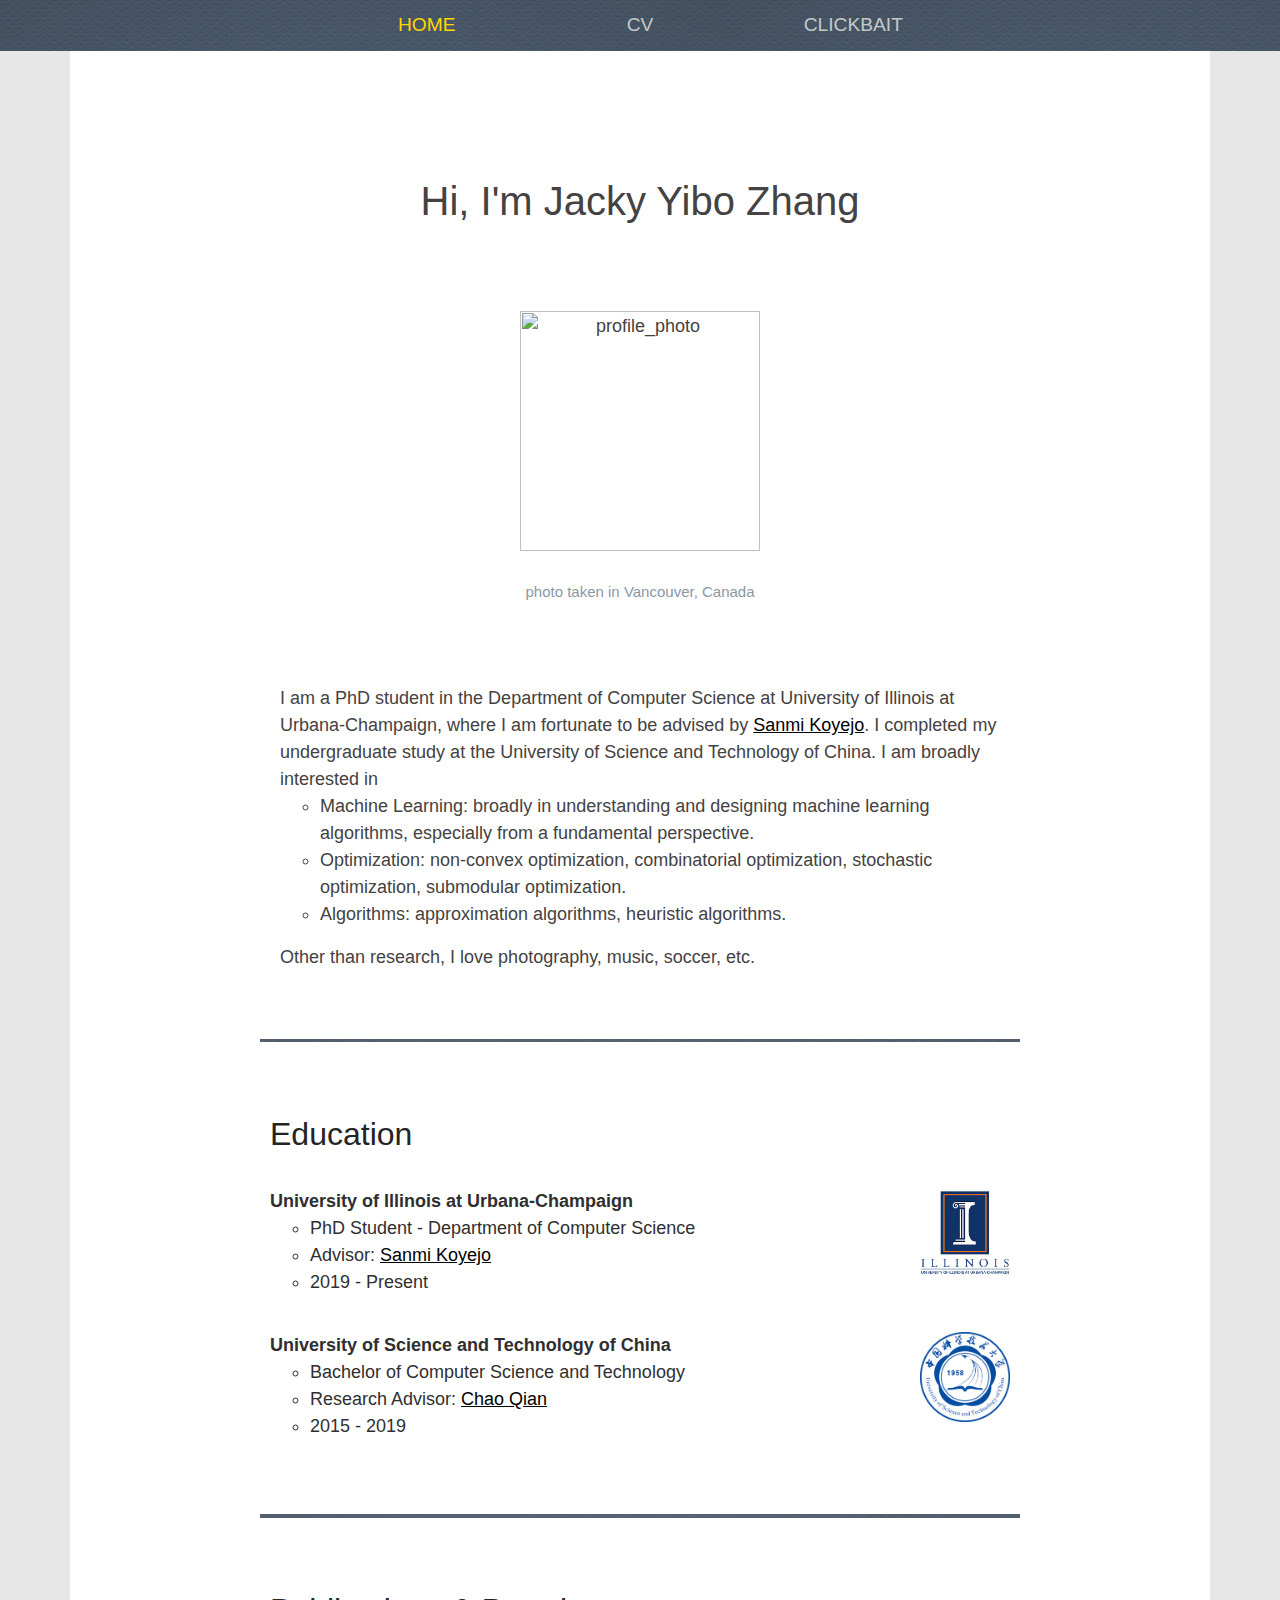
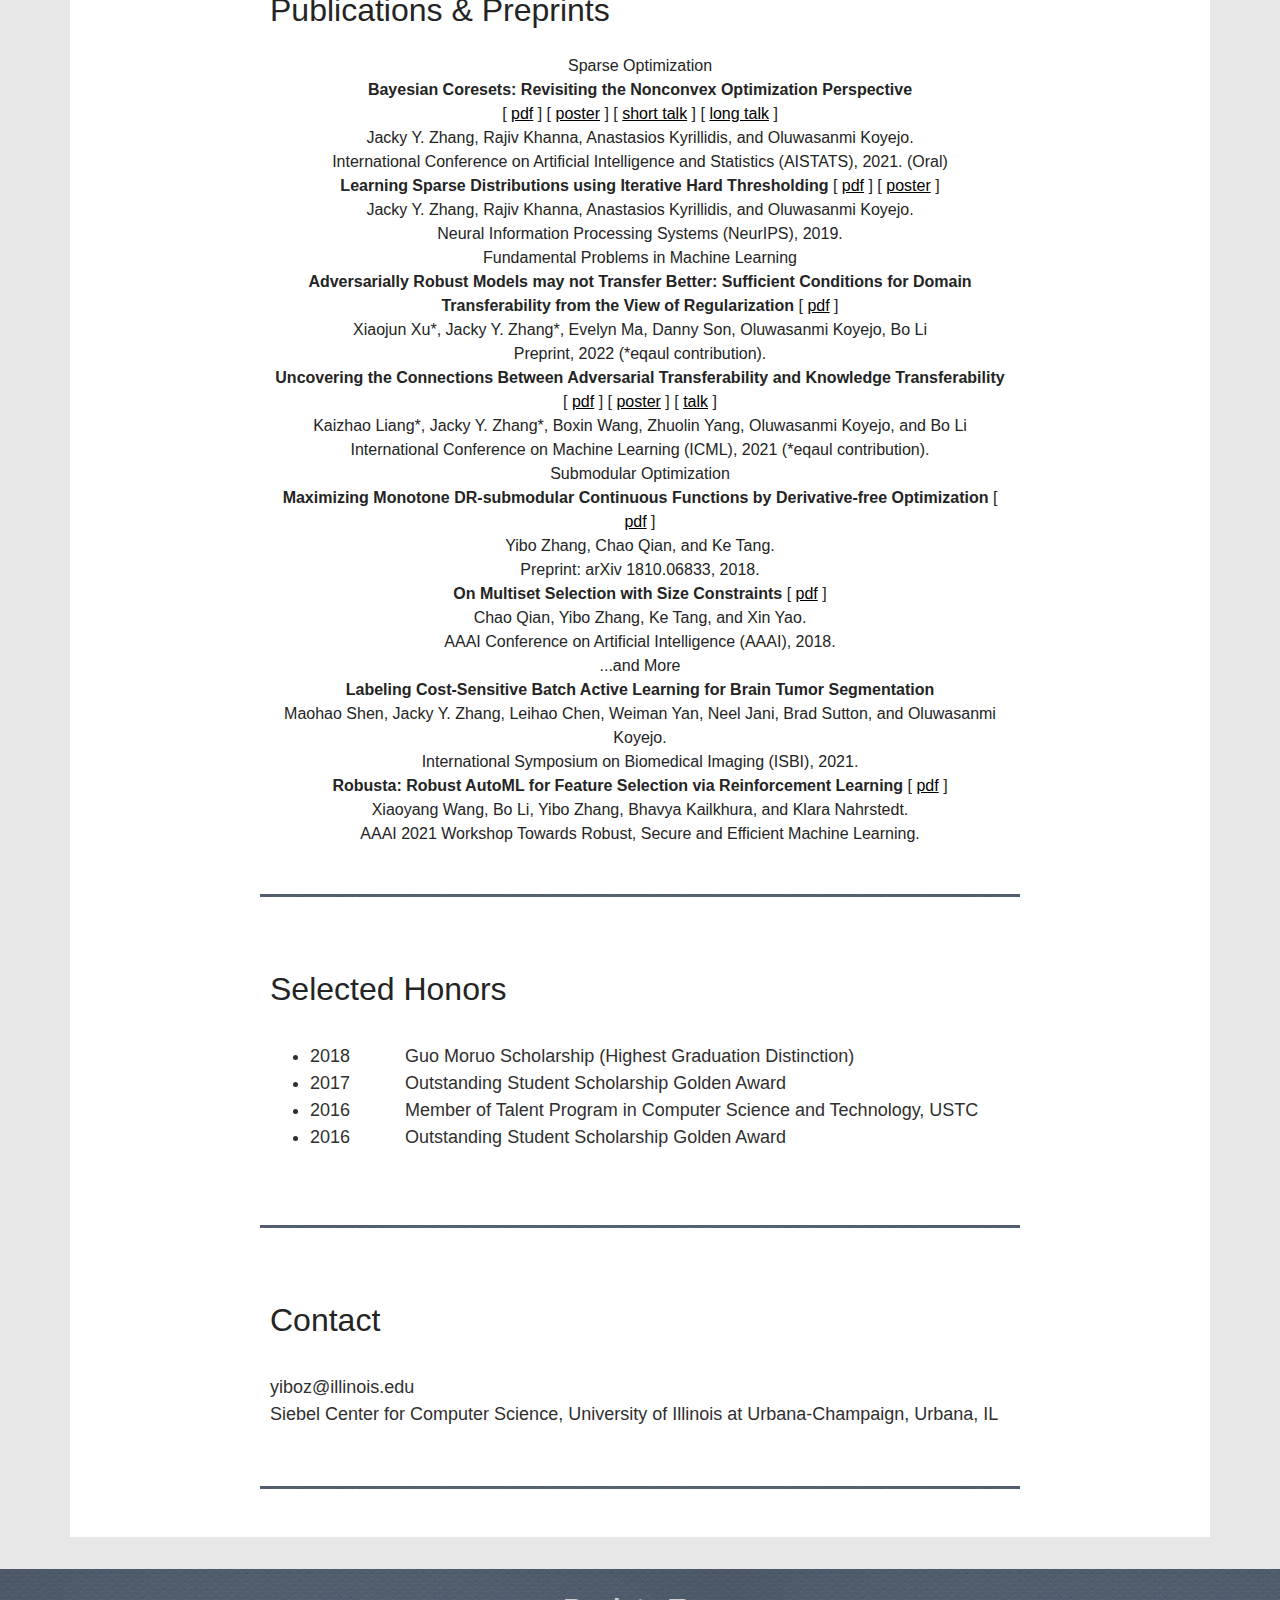
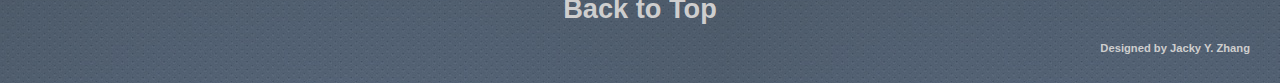
==== index.html @ b3d674e0 "update" ====
<!DOCTYPE html>
<html>
<head>
<link rel="stylesheet" href="bootstrap/css/bootstrap.min.css">
<script src="./js/jquery-3.3.1.min.js"></script>
<link rel="stylesheet" href="mystyle.css">
<meta charset="utf-8">
<meta name="viewport" content="width=device-width, initial-scale=1.0,shrink-to-fit=no">
<meta name="description" content="This is Jacky Yibo Zhang's homepage">
<meta name="keywords" content="jacky yibo zhang, jacky Y. zhang, yiboz, zyb233, uiuc, ustc, 张益博">
<meta name="robots" content="all">
<meta name="author" content="Jacky Y. Zhang">
<title>Jacky Yibo Zhang</title>
</head>
<body class="body_bg">
<header class="container" id="my_header">
    <div class="row">
        <span class="col-md-3 col-0" id="main_header_tab"></span>
        <span class="col-md-2 col-4" id="main_header_tab">
            HOME
        </span>
        <span class="col-md-2 col-4"id="main_header_tab">
            <a href="my_cv.pdf" title="Yibo Zhang CV" class="header_link">CV</a>
        </span>
        <span class="col-md-2 col-4"id="main_header_tab">
            <!--<a href="https://www.youtube.com/watch?v=K17df81RL9Y" title="click" class="header_link_1" >CLICK</a> -->
            <a href="https://jackyz.myportfolio.com/" title="bait" class="header_link">CLICKBAIT</a>
        </span>
        <span class="col-md-3 col-0" id="main_header_tab"></span>
    </div>
    <div id="header_background"></div>
    
</header>


<section class="container" id="box">
    <div class="row" id="content_bg">
        <span class="col-md-2 col-1"></span>
        <span class="col-md-8 col-10" id="short_bio">
            <div id="Hi" style="padding-bottom:0;">
                Hi, I'm Jacky Yibo Zhang
            </div>
            <div id="Hi" style="padding-top: 0;">
                <!-- 你好，我是张益博 -->
            </div>
        
            <div id="profile_photo">
                <image src="profile_photo_circle.png" title="profile_photo" width="240px" height="240px"></image>
                <br><br>
                <span id="caption">photo taken in Vancouver, Canada</span>
            </div>
            
            I am a PhD student in the Department of Computer Science at University of Illinois at Urbana-Champaign, where I am fortunate to be advised by
             <a href="http://sanmi.cs.illinois.edu/index.html" title="Sanmi Koyejo" class="paper_href"> Sanmi Koyejo</a>. I completed my undergraduate study 
             at the University of Science and Technology of China. 
             
             I am broadly interested in
             <ul style="list-style-type:circle">
                <li>Machine Learning: broadly in understanding and designing machine learning algorithms, especially from a 
                    fundamental perspective. </li>
                <li>Optimization: non-convex optimization, combinatorial optimization, stochastic optimization, submodular optimization. </li>
                <li>Algorithms: approximation algorithms, heuristic algorithms.</li>
            </ul>
             
             
            Other than research, I love photography, music, soccer, etc. 
            
             

        </span>

        <span class="col-md-2 col-1"></span>
    </div>
</section>


<!-- Education & Intern -->
<section class="container" id="box" >
    <div class="row" id="content_bg">

        <span class="col-md-2 col-1"></span>
        <span class="col-md-8 col-10" id="bardivide"> </span>
        <span class="col-md-2 col-1"></span>
    
        <span class="col-md-2 col-1"></span>
        <span class="col-md-8 col-10" id="heading">
            Education
        </span>
        <span class="col-md-2 col-1"></span>
       
        
        <span class="col-md-2 col-1"></span>
        <span class="col-md-8 col-10" id="maincontent">
                <b>University of Illinois at Urbana-Champaign</b><image src="./uiuc_logo.png" title="uiuc" width=90px style="float:right"></image>
                <ul style="list-style-type:circle">
                    <li>PhD Student - Department of Computer Science</li>
                    <li>Advisor: <a href="http://sanmi.cs.illinois.edu/index.html" title="Sanmi Koyejo" class="paper_href">Sanmi Koyejo</a></li>
                    <li>2019 - Present</li>
                </ul>
        </span>
        <span class="col-md-2 col-1"></span>


        <!-- <span class="col-md-2 col-1"></span>
        <span class="col-md-8 col-10" id="maincontent">
                <b>Tencent </b> <image src="./tencent_logo.png" title="tencent" width=90px style="float:right"></image> 
                <ul style="list-style-type:circle">
                    <li>Research Intern at WeChat Group</li>
                    <li>Summer 2019</li>
                </ul>
        </span>
        <span class="col-md-2 col-1"></span> -->


        <span class="col-md-2 col-1"></span>
        <span class="col-md-8 col-10" id="maincontent">
                <b>University of Science and Technology of China </b> <image src="./ustc_logo.gif" title="ustc" width=90px style="float:right"></image> 
                <ul style="list-style-type:circle">
                    <li>Bachelor of Computer Science and Technology</li>
                    <li>Research Advisor: <a href="http://www.lamda.nju.edu.cn/qianc/" title="Chao Qian" class="paper_href">Chao Qian</a></li>
                    <li>2015 - 2019</li>
                </ul>
        </span>
        <span class="col-md-2 col-1"></span>



    </div>
</section>

<!-- Publications -->
<section class="container" id="box">
        <div class="row" id="content_bg">

            <span class="col-md-2 col-1"></span>
            <span class="col-md-8 col-10" id="bardivide"> </span>
            <span class="col-md-2 col-1"></span>
    
            <span class="col-md-2 col-1"></span>
            <span class="col-md-8 col-10" id="heading">
                Publications & Preprints
            </span>
            <span class="col-md-2 col-1"></span>

            <span class="col-md-2 col-1"></span>
            <span class="col-md-8 col-10" id="firstsmallheading">
                Sparse Optimization
            </span>
            <span class="col-md-2 col-1"></span>

            <span class="col-md-2 col-1"></span>
            <span class="col-md-8 col-10" id="paperlist">
                <b>Bayesian Coresets: Revisiting the Nonconvex Optimization Perspective</b>
                <br>
                [ <a href="https://arxiv.org/abs/2007.00715" title="Bayesian Coresets: Revisiting the Nonconvex Optimization Perspective" class="paper_href">pdf</a> ]
                [ <a href="./files/bayesian_coreset_optimization_aistais_poster.pdf" title="poster" class="paper_href">poster</a> ]
                [ <a href="https://slideslive.at/38953354/bayesian-coresets-revisiting-the-nonconvex-optimization-perspective?ref=search" title="short talk" class="paper_href">short talk</a> ]
                [ <a href="https://slideslive.at/38953402/oral-bayesian-coresets-revisiting-the-nonconvex-optimization-perspective?ref=speaker-17421-latest" title="long_talk" class="paper_href">long talk</a> ]
                <br>
                Jacky Y. Zhang, Rajiv Khanna, Anastasios Kyrillidis, and Oluwasanmi Koyejo.  <br>
                International Conference on Artificial Intelligence and Statistics (AISTATS), 2021. (Oral)
            </span>
            <span class="col-md-2 col-1"></span>

            <span class="col-md-2 col-1"></span>
            <span class="col-md-8 col-10" id="paperlist">
                <b>Learning Sparse Distributions using Iterative Hard Thresholding </b>
                [ <a href="https://arxiv.org/abs/1910.13389" title="Learning Sparse Distributions using Iterative Hard Thresholding" class="paper_href">pdf</a> ]
                [ <a href="./files/distIHT_poster.pdf" title="poster" class="paper_href">poster</a> ]
                <br>
                Jacky Y. Zhang, Rajiv Khanna, Anastasios Kyrillidis, and Oluwasanmi Koyejo.  <br>
                Neural Information Processing
                    Systems (NeurIPS), 2019.
            </span>
            <span class="col-md-2 col-1"></span>

        

            <span class="col-md-2 col-1"></span>
            <span class="col-md-8 col-10" id="firstsmallheading">
                Fundamental Problems in Machine Learning
            </span>
            <span class="col-md-2 col-1"></span>

            <span class="col-md-2 col-1"></span>
            <span class="col-md-8 col-10" id="paperlist">
                <b>Adversarially Robust Models may not Transfer Better: Sufficient Conditions for Domain Transferability from the View of Regularization </b>
                [ <a href="https://arxiv.org/abs/2202.01832" title="Adversarially Robust Models may not Transfer Better: Sufficient Conditions for Domain Transferability from the View of Regularization" class="paper_href">pdf</a> ]
                <br>
                Xiaojun Xu*, Jacky Y. Zhang*, Evelyn Ma, Danny Son, Oluwasanmi Koyejo, Bo Li  <br>
                Preprint, 2022 (*eqaul contribution).
            </span>
            <span class="col-md-2 col-1"></span>

            <span class="col-md-2 col-1"></span>
            <span class="col-md-8 col-10" id="paperlist">
                <b>Uncovering the Connections Between Adversarial Transferability and Knowledge Transferability </b>
                [ <a href="https://arxiv.org/abs/2006.14512" title="Uncovering the Connections Between Adversarial Transferability and Knowledge Transferability" class="paper_href">pdf</a> ]
                [ <a href="./files/poster-transferability-ICML21.pdf" title="poster" class="paper_href">poster</a> ]
                [ <a href="https://slideslive.com/38958855/uncovering-the-connections-between-adversarial-transferability-and-knowledge-transferability?ref=search" title="short talk" class="paper_href">talk</a> ]
                <br>
                Kaizhao Liang*, Jacky Y. Zhang*, Boxin Wang, Zhuolin Yang, Oluwasanmi Koyejo, and Bo Li  <br>
                International Conference on Machine Learning (ICML), 2021 (*eqaul contribution).
            </span>
            <span class="col-md-2 col-1"></span>


            <span class="col-md-2 col-1"></span>
            <span class="col-md-8 col-10" id="firstsmallheading">
                Submodular Optimization
            </span>
            <span class="col-md-2 col-1"></span>

            <span class="col-md-2 col-1"></span>
            <span class="col-md-8 col-10" id="paperlist">
                <b>Maximizing Monotone DR-submodular Continuous Functions by Derivative-free Optimization</b>
                [ <a href="https://arxiv.org/abs/1810.06833" title="Continuous Functions Derivative-free" class="paper_href">pdf</a> ] <br>
                Yibo Zhang, Chao Qian, and Ke Tang. <br>
                Preprint: arXiv 1810.06833, 2018. 
            </span>
            <span class="col-md-2 col-1"></span>
        
            <span class="col-md-2 col-1"></span>
            <span class="col-md-8 col-10" id="paperlist">
                <b>On Multiset Selection with Size Constraints</b>
                [ <a href="https://pdfs.semanticscholar.org/4b4e/2d0699918230e0905a2249ce12dc244514b9.pdf" title="On Multiset Selection with Size Constraints" class="paper_href">pdf</a> ]<br>
                Chao Qian, Yibo Zhang, Ke Tang, and Xin Yao. <br>
                AAAI Conference on Artificial Intelligence (AAAI), 2018.
            </span>
            <span class="col-md-2 col-1"></span>


            <span class="col-md-2 col-1"></span>
            <span class="col-md-8 col-10" id="firstsmallheading">
                ...and More
            </span>
            <span class="col-md-2 col-1"></span>

            <span class="col-md-2 col-1"></span>
            <span class="col-md-8 col-10" id="paperlist">
                <b>Labeling Cost-Sensitive Batch Active Learning for Brain Tumor Segmentation</b>
                <!--  [ <a href="https://arxiv.org/abs/2007.00715" title="Bayesian Coresets: An Optimization Perspective" class="paper_href">pdf</a> ]<br> -->
                <br>
                Maohao Shen, Jacky Y. Zhang, Leihao Chen, Weiman Yan, Neel Jani, Brad Sutton, and Oluwasanmi Koyejo.  <br>
                International Symposium on Biomedical Imaging (ISBI), 2021.
            </span>
            <span class="col-md-2 col-1"></span>

            <span class="col-md-2 col-1"></span>
            <span class="col-md-8 col-10" id="paperlist">
                <b>Robusta: Robust AutoML for Feature Selection via Reinforcement Learning</b>
                [ <a href="https://arxiv.org/pdf/2101.05950.pdf" title="Robusta: Robust AutoML for Feature Selection via Reinforcement Learning" class="paper_href">pdf</a> ]<br> 
                Xiaoyang Wang, Bo Li, Yibo Zhang, Bhavya Kailkhura, and Klara Nahrstedt.  <br>
                AAAI 2021 Workshop Towards Robust, Secure and Efficient Machine Learning.
            </span>
            <span class="col-md-2 col-1"></span>


        </div>
    </section>

    <!-- Awards -->
    <section class="container" id="box">
            <div class="row" id="content_bg">
    
                <span class="col-md-2 col-1"></span>
                <span class="col-md-8 col-10" id="bardivide"> </span>
                <span class="col-md-2 col-1"></span>
        
                <span class="col-md-2 col-1"></span>
                <span class="col-md-8 col-10" id="heading">
                    Selected Honors
                </span>
                <span class="col-md-2 col-1"></span>
               
            <span class="col-md-2 col-1"></span>
            <span class="col-md-8 col-10" id="maincontent">
                <ul>
                    <li>
                        <span id="honor_years">2018</span> 
                        <span id="honor">Guo Moruo Scholarship (Highest Graduation Distinction)</span>
                    </li>
                    <li>
                        <span id="honor_years">2017</span> 
                        <span id="honor">Outstanding Student Scholarship Golden Award</span>
                    </li>
                    <li>
                        <span id="honor_years">2016</span> 
                        <span id="honor">Member of Talent Program in Computer Science and Technology, USTC</span>
                    </li>
                    <li>
                        <span id="honor_years">2016</span> 
                        <span id="honor">Outstanding Student Scholarship Golden Award</span>
                    </li>
                </ul>
            </span>
            <span class="col-md-2 col-1"></span>
    
            </div>
        </section>

        <!-- Contact -->
        <section class="container" id="box">
            <div class="row" id="content_bg">
    
                <span class="col-md-2 col-1"></span>
                <span class="col-md-8 col-10" id="bardivide"> </span>
                <span class="col-md-2 col-1"></span>
        
                <span class="col-md-2 col-1"></span>
                <span class="col-md-8 col-10" id="heading">
                    Contact
                </span>
                <span class="col-md-2 col-1"></span>
                
            <span class="col-md-2 col-1"></span>
            <span class="col-md-8 col-10" id="maincontent">
                    <span id="contact">
                        yiboz@illinois.edu <br>
                        Siebel Center for Computer Science, University of Illinois at Urbana-Champaign, Urbana, IL
                    </span>
            </span>
            <span class="col-md-2 col-1"></span>

            <span class="col-md-2 col-1"></span>
            <span class="col-md-8 col-10" id="bardivide"> </span>
            <span class="col-md-2 col-1"></span>

            </div>
        </section>



        <div hidden>
        <script type="text/javascript" id="clustrmaps" src="//cdn.clustrmaps.com/map_v2.js?d=RaCH8osat8p7hRdns_VaPwvEIVdbiMReMqPI-Bt_jzg&cl=ffffff&w=a">
        </script>
        </div>

        <!-- Footer -->
        <footer id="myfooter"> 
            <div id="back_to_top" style="padding-bottom:0;">
                <a href="#my_header" class="header_link"><b>Back to Top</b></a>
                <div id="copyright"><a href="https://github.com/jackyzyb/jackyzyb.github.io" class="header_link">
                    <b>Designed by Jacky Y. Zhang</b></a>
                    </div>
            </div>
            
            
        </footer>


</body>
</html>
---- mystyle.css ----
br, hr {
    margin-bottom: 0.5rem;
    margin-top: 0.5rem;
    border-top: 0.07rem solid;
}

sss {
    box-sizing: border-box;
}

#my_header {
    padding-top: 0.7rem;
    padding-bottom: 0.7rem;
    margin: 0;
    max-width: none;
    position: relative;
}

#header_background{
    content : "";
    display: block;
    position: absolute;
    top: 0;
    left: 0;
    background-image: url("background-1.jpg"); 
    width: 100%;
    height: 100%;
    opacity : 0.85;
    z-index: -1;
}

#main_header_tab {
    font-family: "Arial Black", Gadget, sans-serif;
    font-size: 1.2rem;
    text-align: center;
    color: gold
}

a.header_link:link, a.header_link:visited {
    text-decoration: gray;
    color: rgb(200, 200, 200);
    text-decoration: none;
}
a.header_link:active, a.header_link:hover {
    color: gold;
    text-decoration: none;
}


#Hi {
    font-family: Verdana, Geneva, sans-serif;
    font-size: 1.4rem;
    text-align: center;
    padding: 100px 20px 40px 20px;
}

@media (min-width: 768px){ 
    #Hi {
        font-size: 2.5rem;
    }
}

#profile_photo {
    text-align: center;
    padding: 40px 20px 80px 20px;
}

#short_bio {
    /*font-family: Arial, Helvetica, sans-serif;*/
    font-family: "Helvetica Nueue", Helvetica, sans-serif;
    color:rgb(68, 66, 66);
    font-size: 18px;
    text-align: left;
    display: inline-block;
    padding: 20px 20px 20px 20px;
}

@media (max-width: 768px){ 
    #short_bio {
        font-size: 15px;
    }
}

#box {
    text-align: center;
    display: block;
}
#content {
    background-color: blanchedalmond;
    padding: 40px;
    border: solid 20px;
    border-color: cadetblue;
    color: palevioletred;
    text-align: center;
    font-weight: 500;
    font-size: 18px;
    display: inline-block;
}

@media (max-width: 768px){ 
    #content {
        font-size: 15px;
    }
}

#heading {
    font-family: Verdana, Geneva, sans-serif;
    font-size: 2rem;
    text-align: left;
    padding: 20px 10px 20px 10px;
}

#smallheading {
    font-family: "Helvetica Nueue", Helvetica, sans-serif;
    font-size: 18px;
    text-align: left;
    padding: 0px 20px 0px 20px;
}

@media (max-width: 768px){ 
    #smallheading {
        font-size: 15px;
    }
}

#maincontent{
    font-family: "Helvetica Nueue", Helvetica, sans-serif;
    color:rgb(48, 47, 47);
    font-size: 18px;
    text-align: left;
    display: inline-block;
    padding: 10px 10px 10px 10px;
    
}

@media (max-width: 768px){ 
    #maincontent {
        font-size: 15px;
    }
}

#bardivide {
    content : "";
    display: block;
    background:url("./background-1.jpg"); 
    width: 100%;
    height: 100%;
    opacity : 0.8;
    z-index: 1;
    padding-top: 0.1rem;
    padding-bottom: 0.1rem;
    margin-top: 3rem;
    margin-bottom: 3rem;
    max-width: none;
    position: relative;
}

#honor_years {
    width: 200px;
    padding-right: 50px;
}

#caption {
    font-family: "Helvetica Nueue", Helvetica, sans-serif;
    color: rgb(138, 152, 165);
    font-size: 15px;
    text-align: center;
    display: inline-block;
    /*padding: 40px 20px 20px 20px;*/
}

#copyright {
    font-family: "Helvetica Nueue", Helvetica, sans-serif;
    font-size: 0.7rem;
    text-align: right;
    padding: 10px 10px 10px 10px;
    color: rgb(200, 200, 200);
}

#myfooter {
    padding-bottom: 1rem;
    margin-top: 2rem;
    max-width: none;
    position: relative;
    background-image: url("background-1.jpg"); 
    opacity : 0.8;
}

#back_to_top {
    font-family: "Helvetica Nueue", Helvetica, sans-serif;
    font-size: 1.7rem;
    text-align: center;
    padding: 20px 20px 20px 20px;
    color: rgb(0, 0, 0);
}


a.paper_href:link, a.paper_href:visited {
    text-decoration: gray;
    color: rgb(0, 0, 0);
    text-decoration: underline;
}
a.paper_href:active, a.paper_href:hover {
    color: gold;
    text-decoration: underline;
}

.body_bg {
    background-color: rgb(231, 231, 231);
    color: aliceblue;
}

#content_bg {
    background-color: rgb(255, 255, 255);
    color: rgb(36, 36, 36);
}

#photo {
    padding: 1%;
}


#photo_title {
    font-family: Optima, sans-serif;
    font-size: 1.2rem;
    text-align: center;
    padding: 80px 20px 10px 20px;
    color: rgb(31, 31, 31);
}

#photo_comment {
    font-family: Optima, sans-serif;
    font-size: 0.8rem;
    text-align: center;
    padding: 5px 0px 10px 0px;
    color: rgb(31, 31, 31);
}
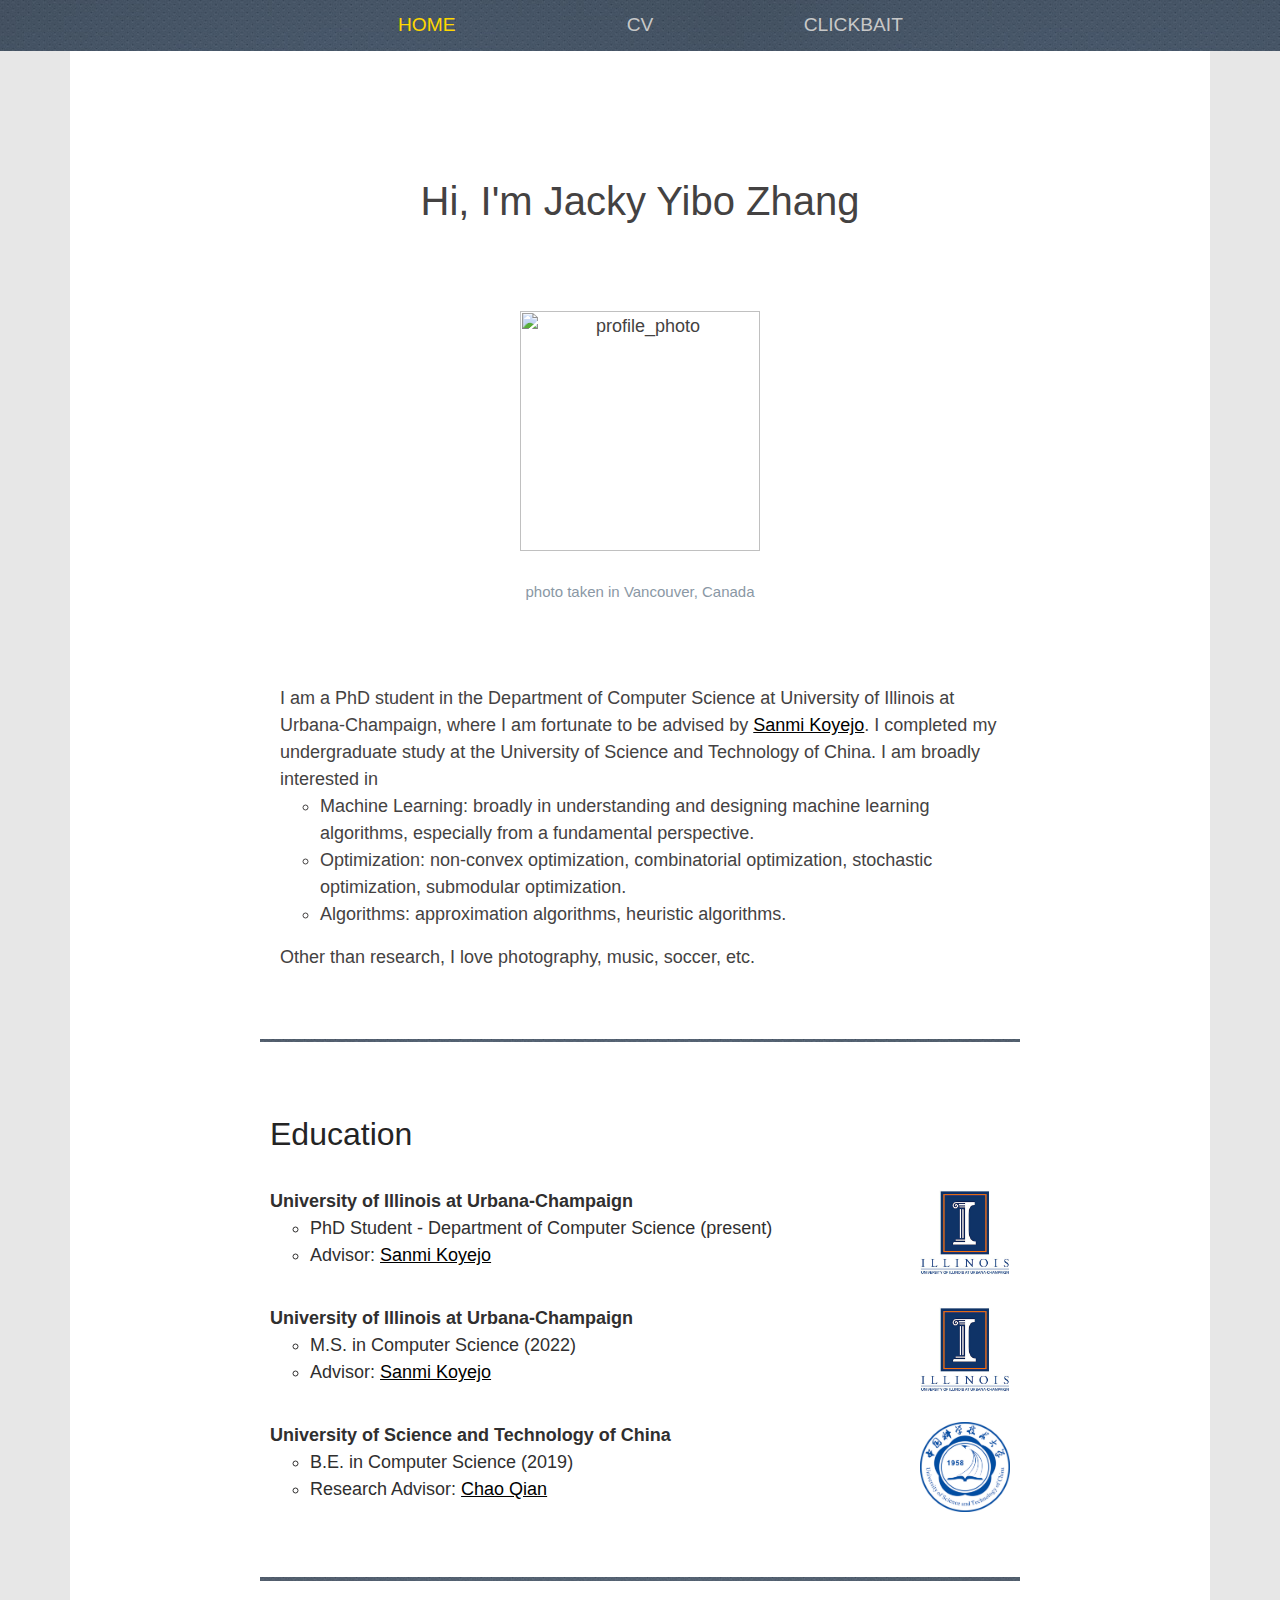
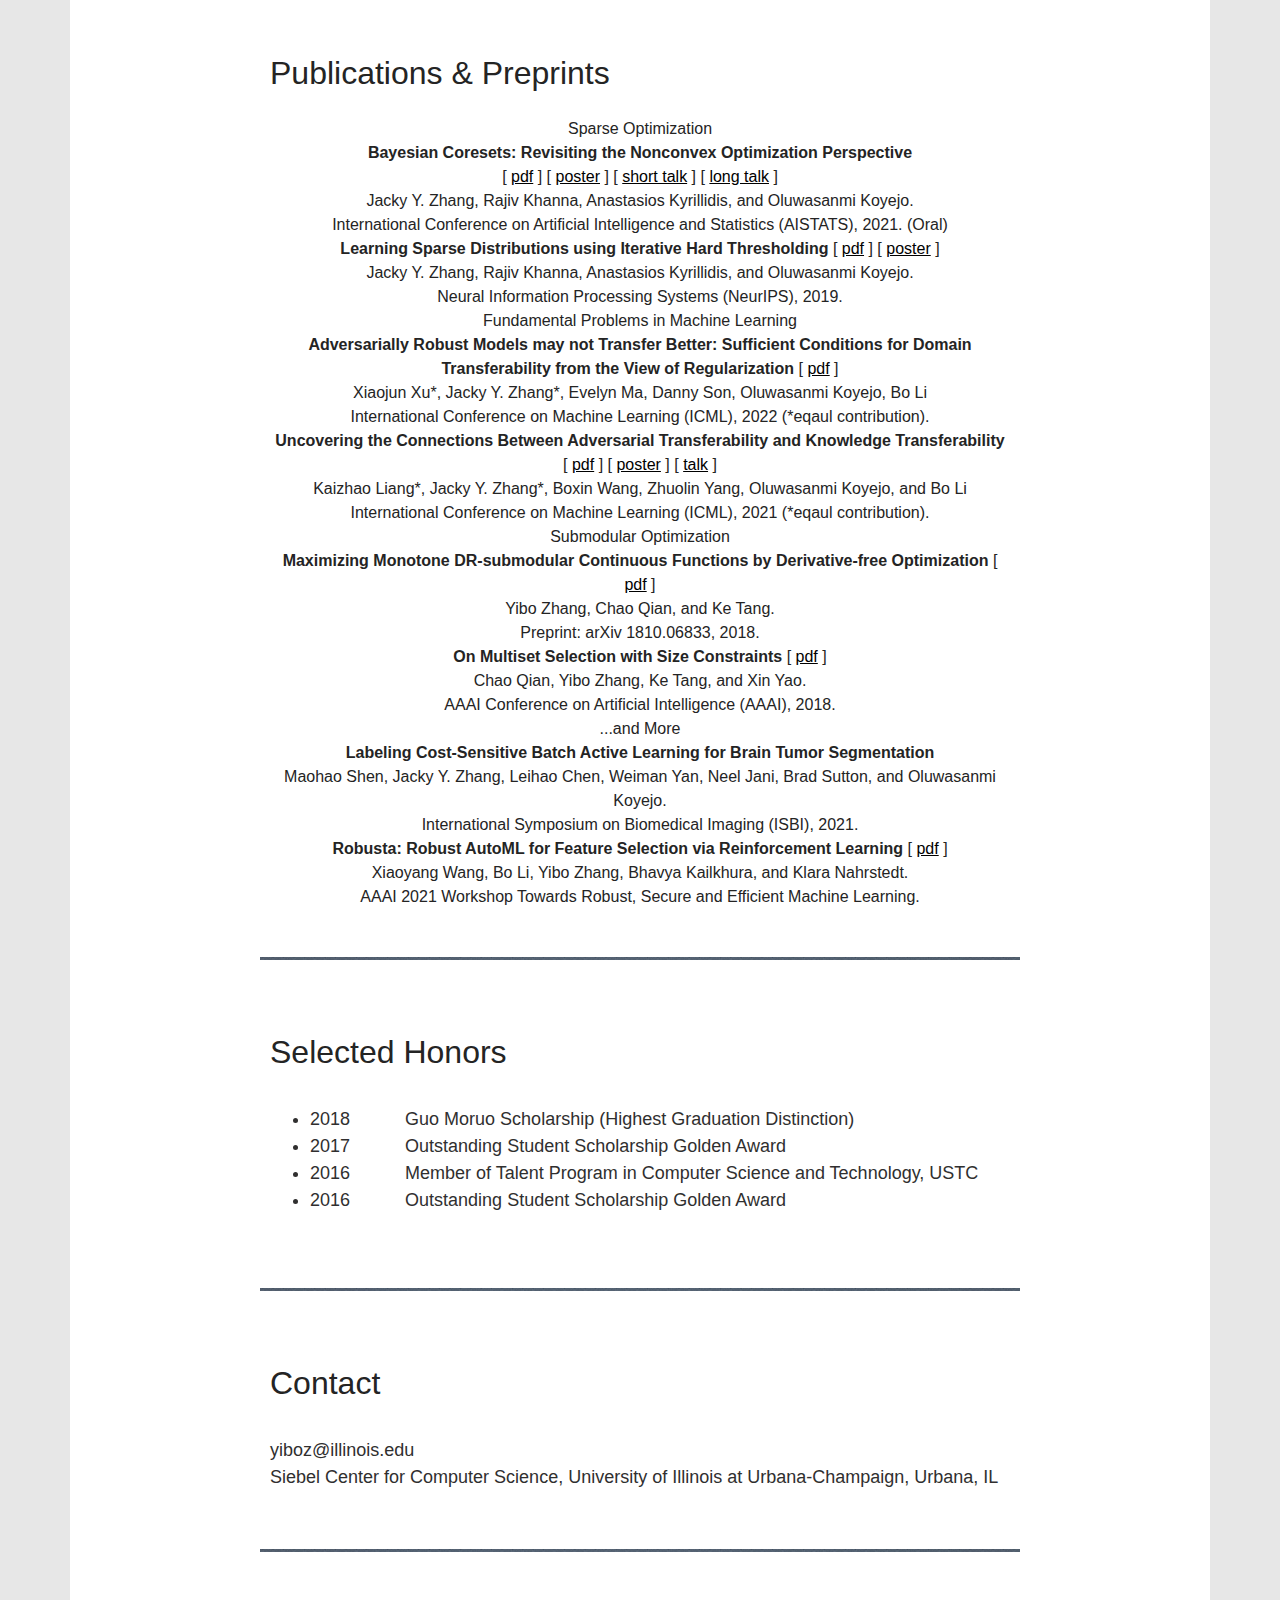
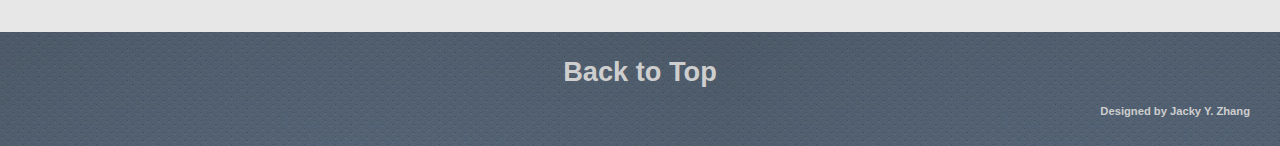
==== commit f4f1d417: "update" ====
--- a/index.html
+++ b/index.html
@@ -93,14 +93,21 @@
         <span class="col-md-8 col-10" id="maincontent">
                 <b>University of Illinois at Urbana-Champaign</b><image src="./uiuc_logo.png" title="uiuc" width=90px style="float:right"></image>
                 <ul style="list-style-type:circle">
-                    <li>PhD Student - Department of Computer Science</li>
+                    <li>PhD Student - Department of Computer Science (present)</li>
                     <li>Advisor: <a href="http://sanmi.cs.illinois.edu/index.html" title="Sanmi Koyejo" class="paper_href">Sanmi Koyejo</a></li>
-                    <li>2019 - Present</li>
-                </ul>
-        </span>
-        <span class="col-md-2 col-1"></span>
-
-
+                </ul>
+        </span>
+        <span class="col-md-2 col-1"></span>
+
+        <span class="col-md-2 col-1"></span>
+        <span class="col-md-8 col-10" id="maincontent">
+                <b>University of Illinois at Urbana-Champaign</b><image src="./uiuc_logo.png" title="uiuc" width=90px style="float:right"></image>
+                <ul style="list-style-type:circle">
+                    <li>M.S. in Computer Science (2022)</li>
+                    <li>Advisor: <a href="http://sanmi.cs.illinois.edu/index.html" title="Sanmi Koyejo" class="paper_href">Sanmi Koyejo</a></li>
+                </ul>
+        </span>
+        <span class="col-md-2 col-1"></span>
         <!-- <span class="col-md-2 col-1"></span>
         <span class="col-md-8 col-10" id="maincontent">
                 <b>Tencent </b> <image src="./tencent_logo.png" title="tencent" width=90px style="float:right"></image> 
@@ -116,9 +123,8 @@
         <span class="col-md-8 col-10" id="maincontent">
                 <b>University of Science and Technology of China </b> <image src="./ustc_logo.gif" title="ustc" width=90px style="float:right"></image> 
                 <ul style="list-style-type:circle">
-                    <li>Bachelor of Computer Science and Technology</li>
+                    <li>B.E. in Computer Science (2019)</li>
                     <li>Research Advisor: <a href="http://www.lamda.nju.edu.cn/qianc/" title="Chao Qian" class="paper_href">Chao Qian</a></li>
-                    <li>2015 - 2019</li>
                 </ul>
         </span>
         <span class="col-md-2 col-1"></span>
@@ -188,7 +194,7 @@
                 [ <a href="https://arxiv.org/abs/2202.01832" title="Adversarially Robust Models may not Transfer Better: Sufficient Conditions for Domain Transferability from the View of Regularization" class="paper_href">pdf</a> ]
                 <br>
                 Xiaojun Xu*, Jacky Y. Zhang*, Evelyn Ma, Danny Son, Oluwasanmi Koyejo, Bo Li  <br>
-                Preprint, 2022 (*eqaul contribution).
+                International Conference on Machine Learning (ICML), 2022 (*eqaul contribution).
             </span>
             <span class="col-md-2 col-1"></span>
 
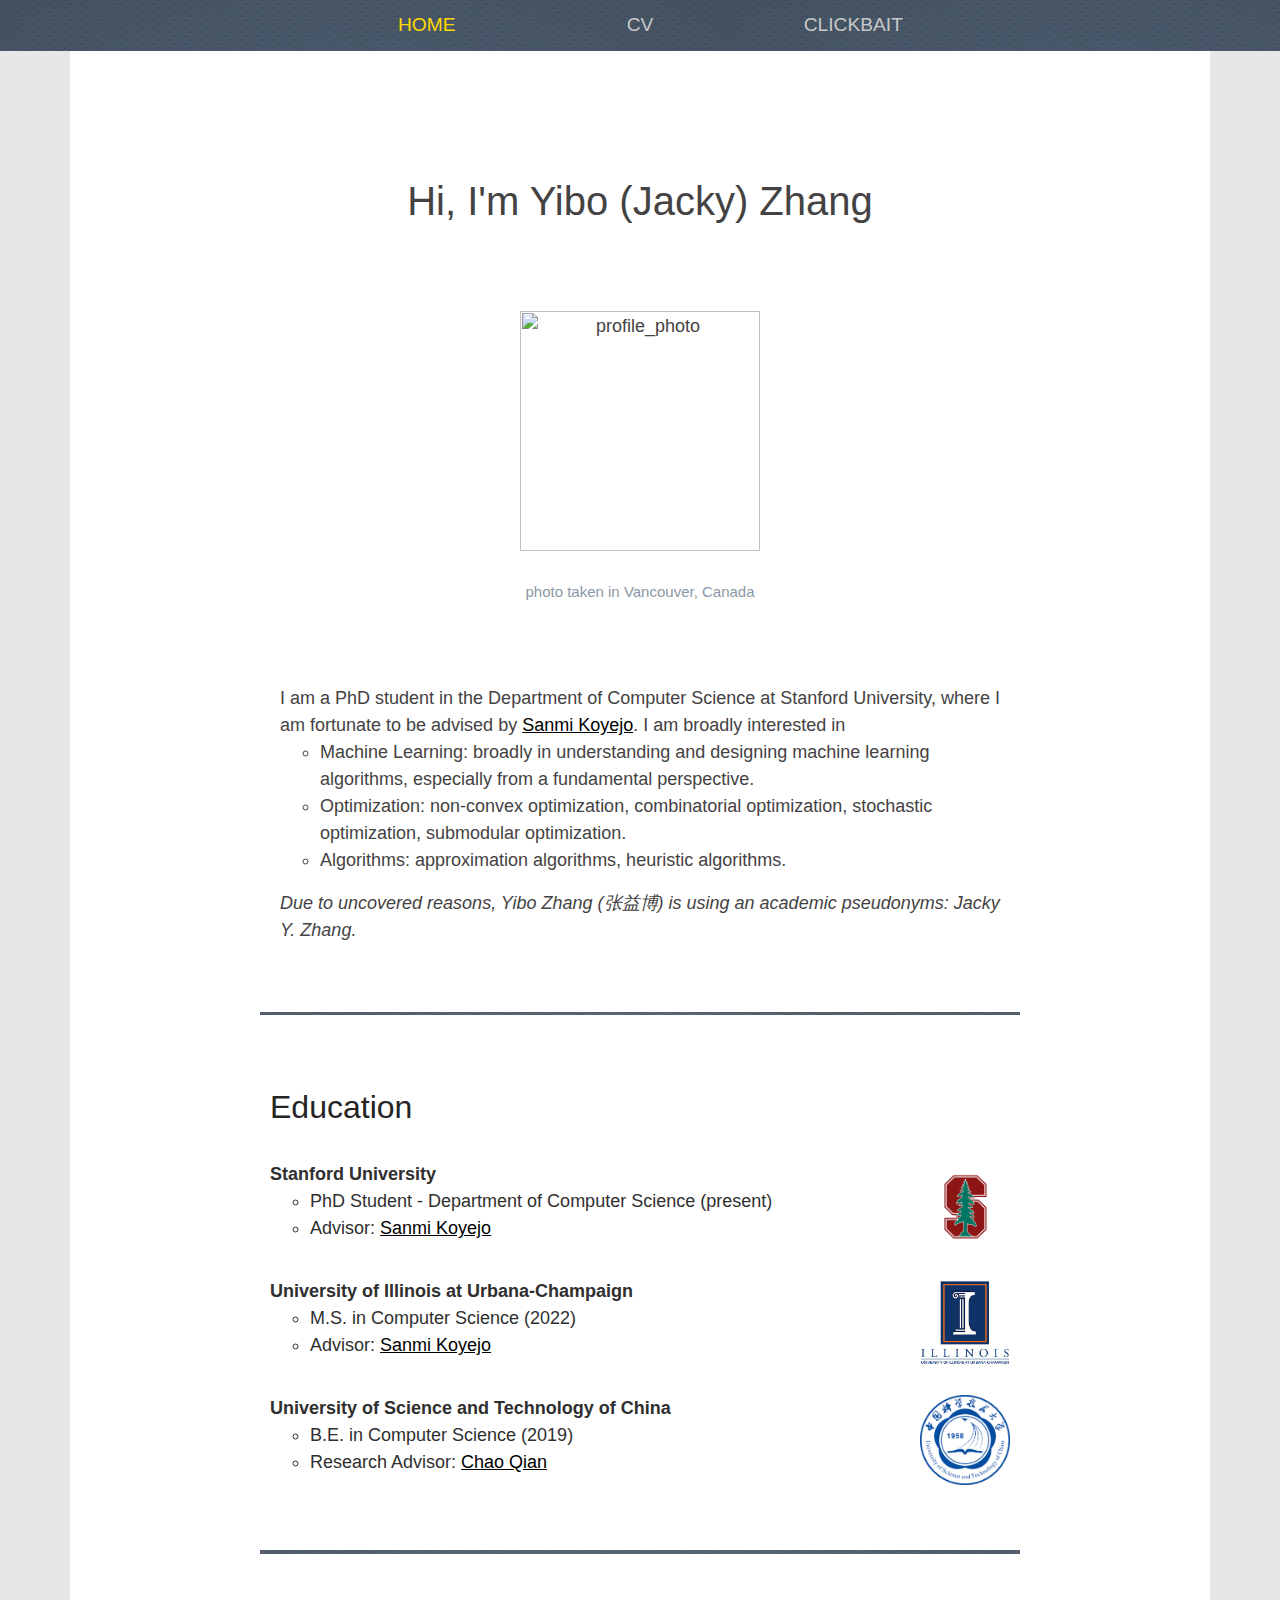
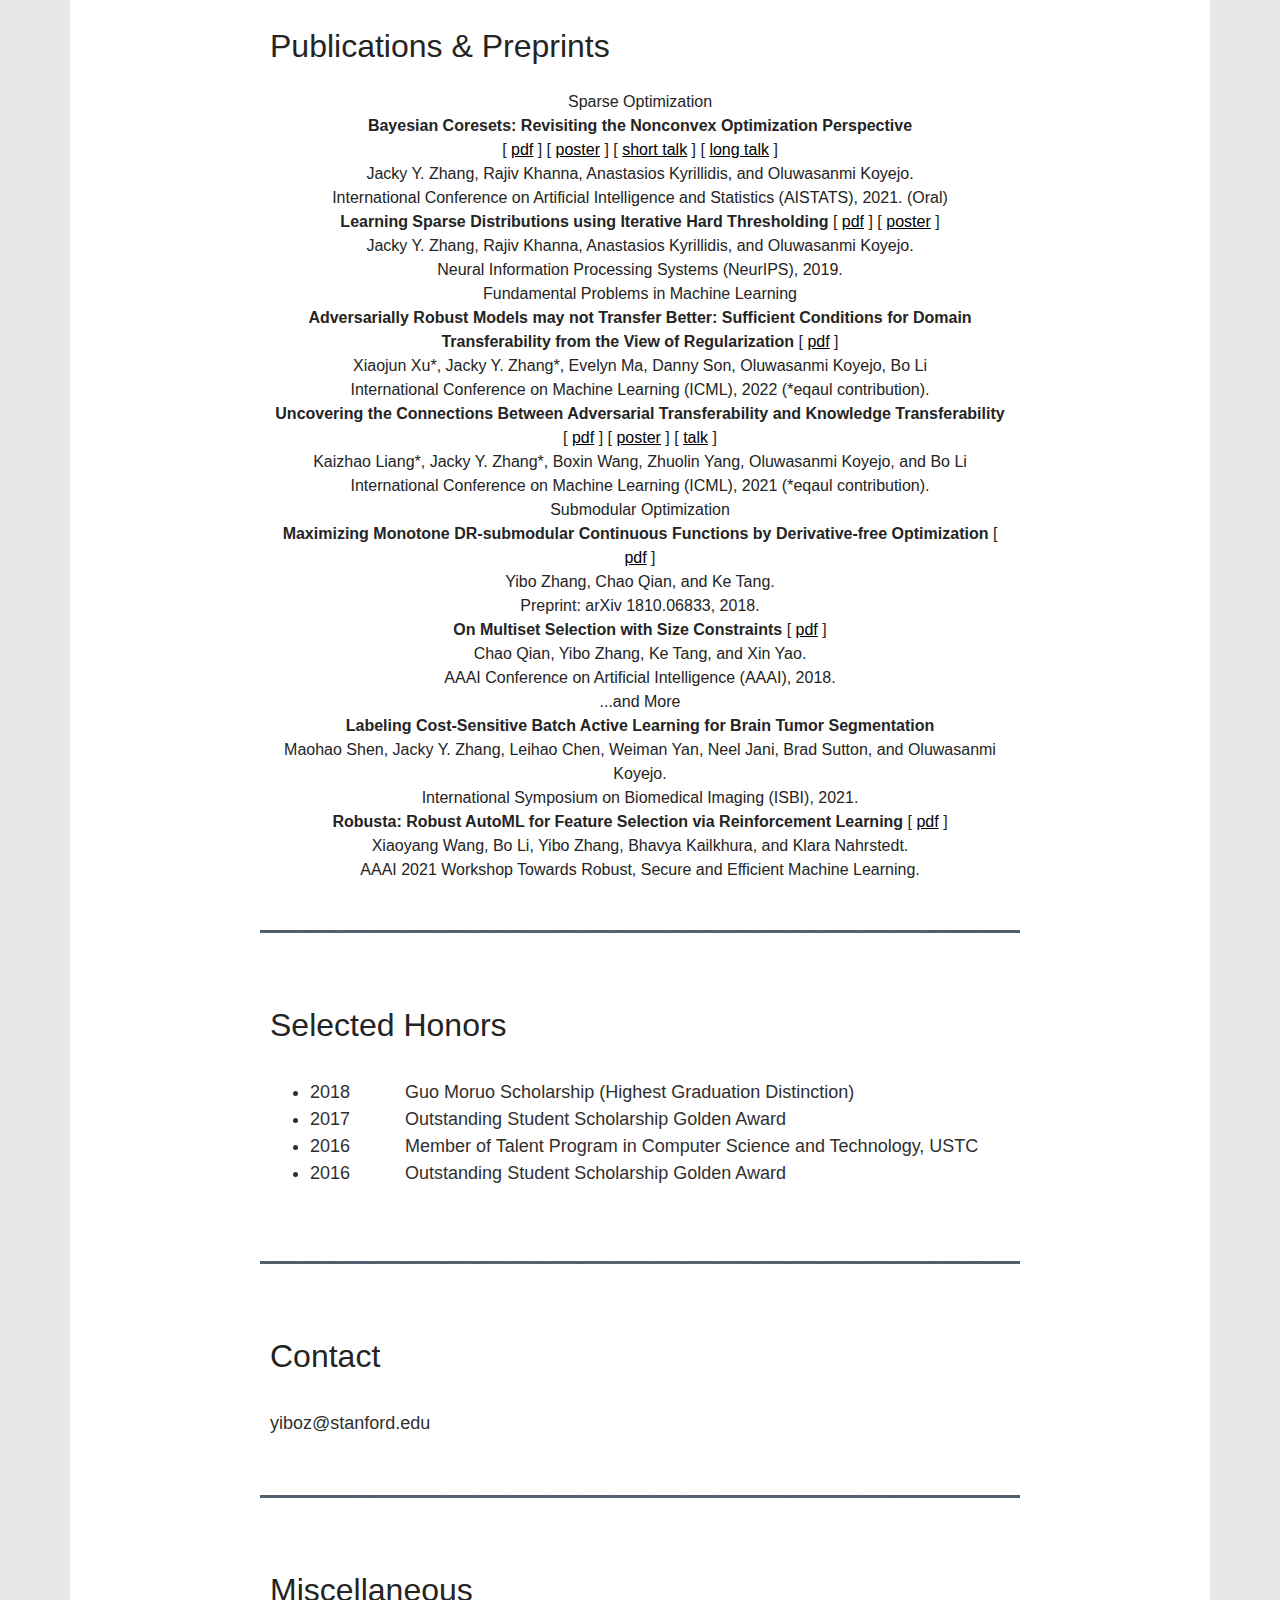
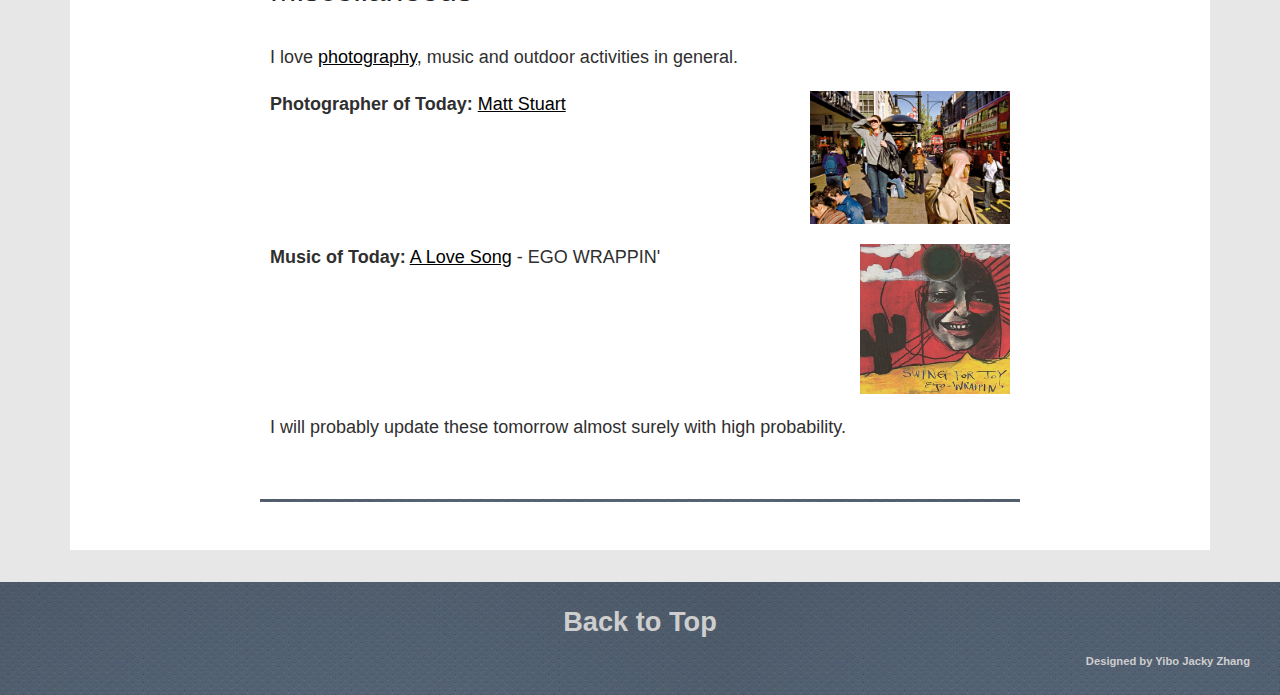
==== commit 1b38605e: "update" ====
--- a/index.html
+++ b/index.html
@@ -7,10 +7,10 @@
 <meta charset="utf-8">
 <meta name="viewport" content="width=device-width, initial-scale=1.0,shrink-to-fit=no">
 <meta name="description" content="This is Jacky Yibo Zhang's homepage">
-<meta name="keywords" content="jacky yibo zhang, jacky Y. zhang, yiboz, zyb233, uiuc, ustc, 张益博">
+<meta name="keywords" content="yibo jacky zhang, jacky Y. zhang, yiboz, zyb233, uiuc, ustc, 张益博">
 <meta name="robots" content="all">
 <meta name="author" content="Jacky Y. Zhang">
-<title>Jacky Yibo Zhang</title>
+<title>Yibo Jacky Zhang</title>
 </head>
 <body class="body_bg">
 <header class="container" id="my_header">
@@ -38,7 +38,7 @@
         <span class="col-md-2 col-1"></span>
         <span class="col-md-8 col-10" id="short_bio">
             <div id="Hi" style="padding-bottom:0;">
-                Hi, I'm Jacky Yibo Zhang
+                Hi, I'm Yibo (Jacky) Zhang 
             </div>
             <div id="Hi" style="padding-top: 0;">
                 <!-- 你好，我是张益博 -->
@@ -50,9 +50,8 @@
                 <span id="caption">photo taken in Vancouver, Canada</span>
             </div>
             
-            I am a PhD student in the Department of Computer Science at University of Illinois at Urbana-Champaign, where I am fortunate to be advised by
-             <a href="http://sanmi.cs.illinois.edu/index.html" title="Sanmi Koyejo" class="paper_href"> Sanmi Koyejo</a>. I completed my undergraduate study 
-             at the University of Science and Technology of China. 
+            I am a PhD student in the Department of Computer Science at Stanford University, where I am fortunate to be advised by
+             <a href="http://sanmi.cs.illinois.edu/index.html" title="Sanmi Koyejo" class="paper_href"> Sanmi Koyejo</a>. 
              
              I am broadly interested in
              <ul style="list-style-type:circle">
@@ -61,10 +60,8 @@
                 <li>Optimization: non-convex optimization, combinatorial optimization, stochastic optimization, submodular optimization. </li>
                 <li>Algorithms: approximation algorithms, heuristic algorithms.</li>
             </ul>
-             
-             
-            Other than research, I love photography, music, soccer, etc. 
-            
+            
+            <i>Due to uncovered reasons, Yibo Zhang (张益博) is using an academic pseudonyms: Jacky Y. Zhang. </i>
              
 
         </span>
@@ -91,7 +88,7 @@
         
         <span class="col-md-2 col-1"></span>
         <span class="col-md-8 col-10" id="maincontent">
-                <b>University of Illinois at Urbana-Champaign</b><image src="./uiuc_logo.png" title="uiuc" width=90px style="float:right"></image>
+                <b>Stanford University</b><image src="./stanford_logo.png" title="stanford" width=90px style="float:right"></image>
                 <ul style="list-style-type:circle">
                     <li>PhD Student - Department of Computer Science (present)</li>
                     <li>Advisor: <a href="http://sanmi.cs.illinois.edu/index.html" title="Sanmi Koyejo" class="paper_href">Sanmi Koyejo</a></li>
@@ -322,11 +319,59 @@
             <span class="col-md-2 col-1"></span>
             <span class="col-md-8 col-10" id="maincontent">
                     <span id="contact">
-                        yiboz@illinois.edu <br>
-                        Siebel Center for Computer Science, University of Illinois at Urbana-Champaign, Urbana, IL
+                        yiboz@stanford.edu <br>
                     </span>
             </span>
             <span class="col-md-2 col-1"></span>
+
+            
+
+            </div>
+        </section>
+
+
+        <!-- Others -->
+        <section class="container" id="box">
+            <div class="row" id="content_bg">
+    
+                <span class="col-md-2 col-1"></span>
+                <span class="col-md-8 col-10" id="bardivide"> </span>
+                <span class="col-md-2 col-1"></span>
+        
+                <span class="col-md-2 col-1"></span>
+                <span class="col-md-8 col-10" id="heading">
+                    Miscellaneous
+                </span>
+                <span class="col-md-2 col-1"></span>
+                
+            <span class="col-md-2 col-1"></span>
+            <span class="col-md-8 col-10" id="maincontent">
+                    <span id="contact">
+                        I love <a href="https://jackyz.myportfolio.com/" title="portfolio" class="paper_href">photography</a>, music and outdoor activities in general. <br>
+                    </span>
+            </span>
+            <span class="col-md-2 col-1"></span>
+
+
+            <span class="col-md-2 col-1"></span>
+            <span class="col-md-8 col-10" id="maincontent">
+                <b>Photographer of Today:</b> <a href="https://www.mattstuart.com/all-that-life-can-afford" title="Photographer" class="paper_href">Matt Stuart</a> <image src="./photo.jpeg" title="photo" width=200px style="float:right"></image>
+        </span>
+        <span class="col-md-2 col-1"></span>
+            
+            <span class="col-md-2 col-1"></span>
+            <span class="col-md-8 col-10" id="maincontent">
+                <b>Music of Today:</b> <a href="https://www.youtube.com/watch?v=pTmTlwZcli0" title="song" class="paper_href">A Love Song</a> - EGO WRAPPIN' <image src="./song_cover.jpeg" title="song" width=150px style="float:right"></image>
+        </span>
+        
+        <span class="col-md-2 col-1"></span>
+            
+            <span class="col-md-2 col-1"></span>
+            <span class="col-md-8 col-10" id="maincontent">
+                I will probably update these tomorrow almost surely with high probability.
+        </span>
+
+        <span class="col-md-2 col-1"></span>
 
             <span class="col-md-2 col-1"></span>
             <span class="col-md-8 col-10" id="bardivide"> </span>
@@ -347,7 +392,7 @@
             <div id="back_to_top" style="padding-bottom:0;">
                 <a href="#my_header" class="header_link"><b>Back to Top</b></a>
                 <div id="copyright"><a href="https://github.com/jackyzyb/jackyzyb.github.io" class="header_link">
-                    <b>Designed by Jacky Y. Zhang</b></a>
+                    <b>Designed by Yibo Jacky Zhang</b></a>
                     </div>
             </div>
             
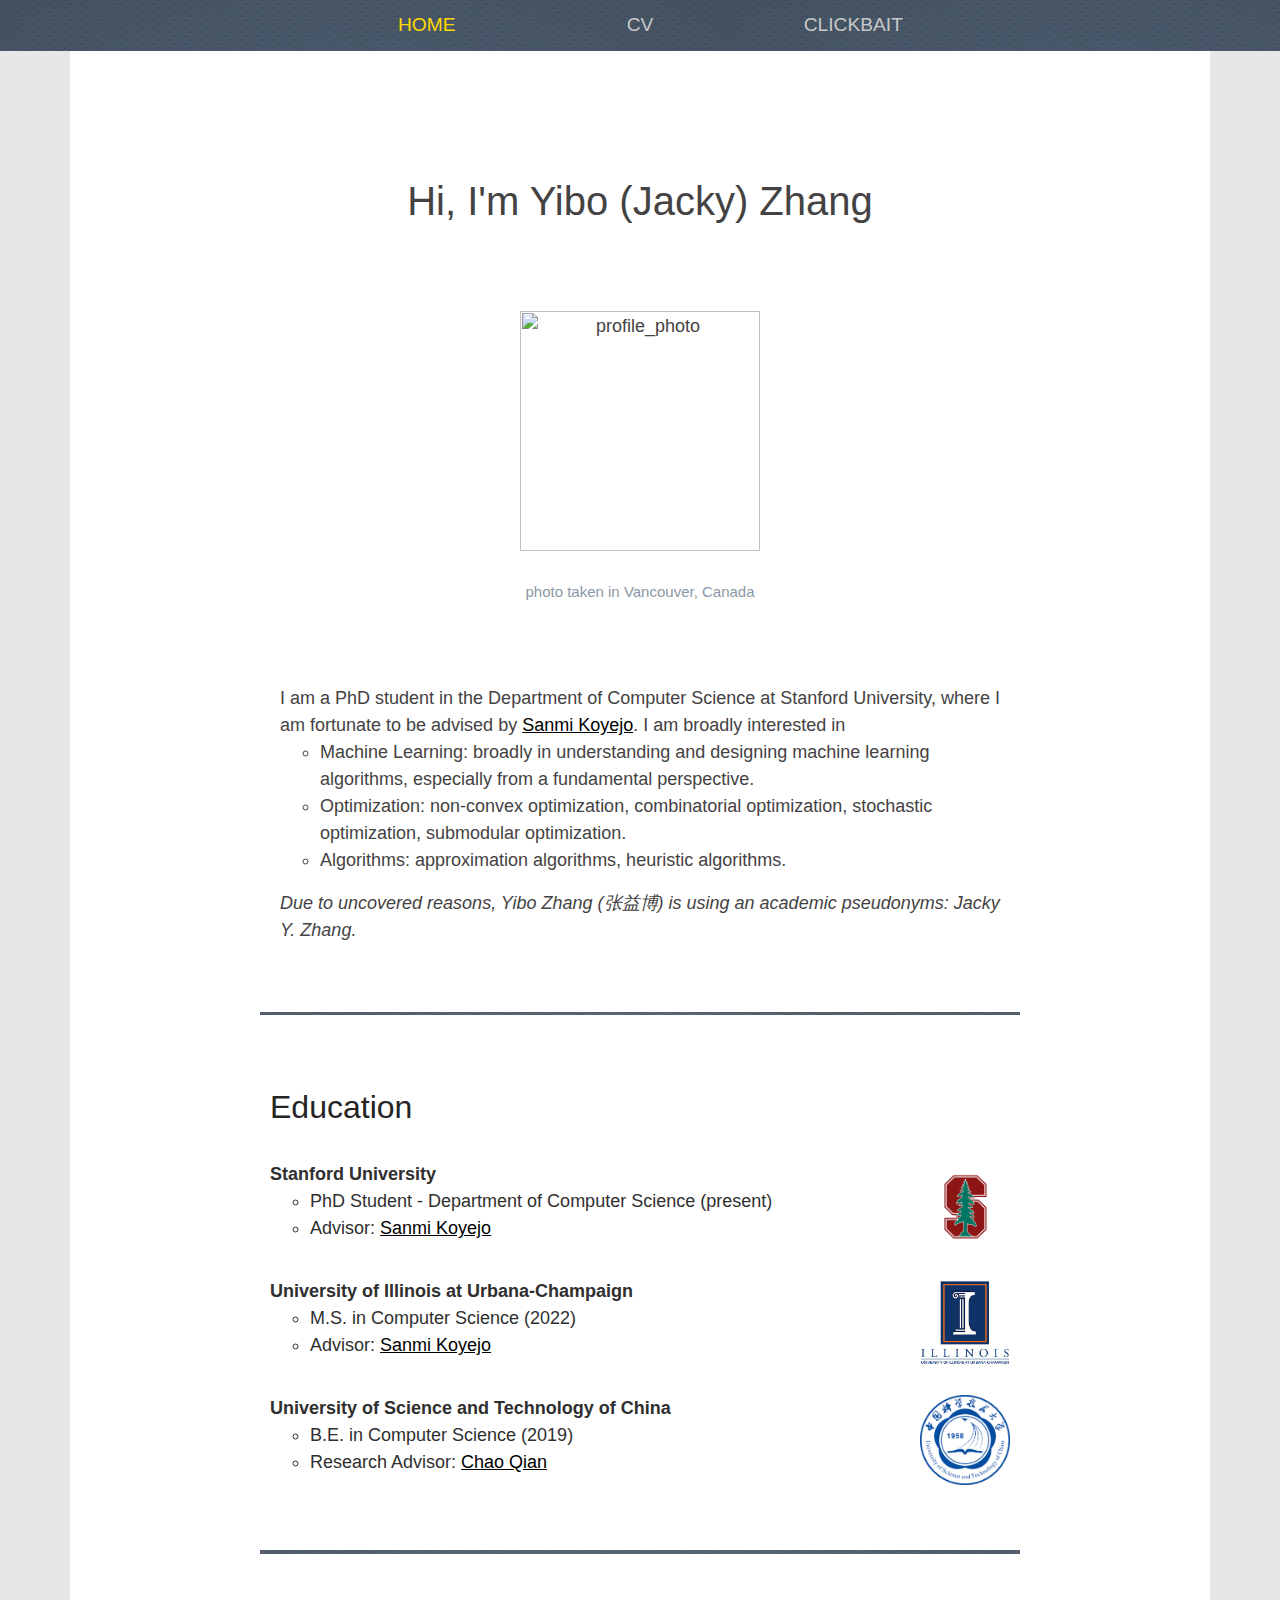
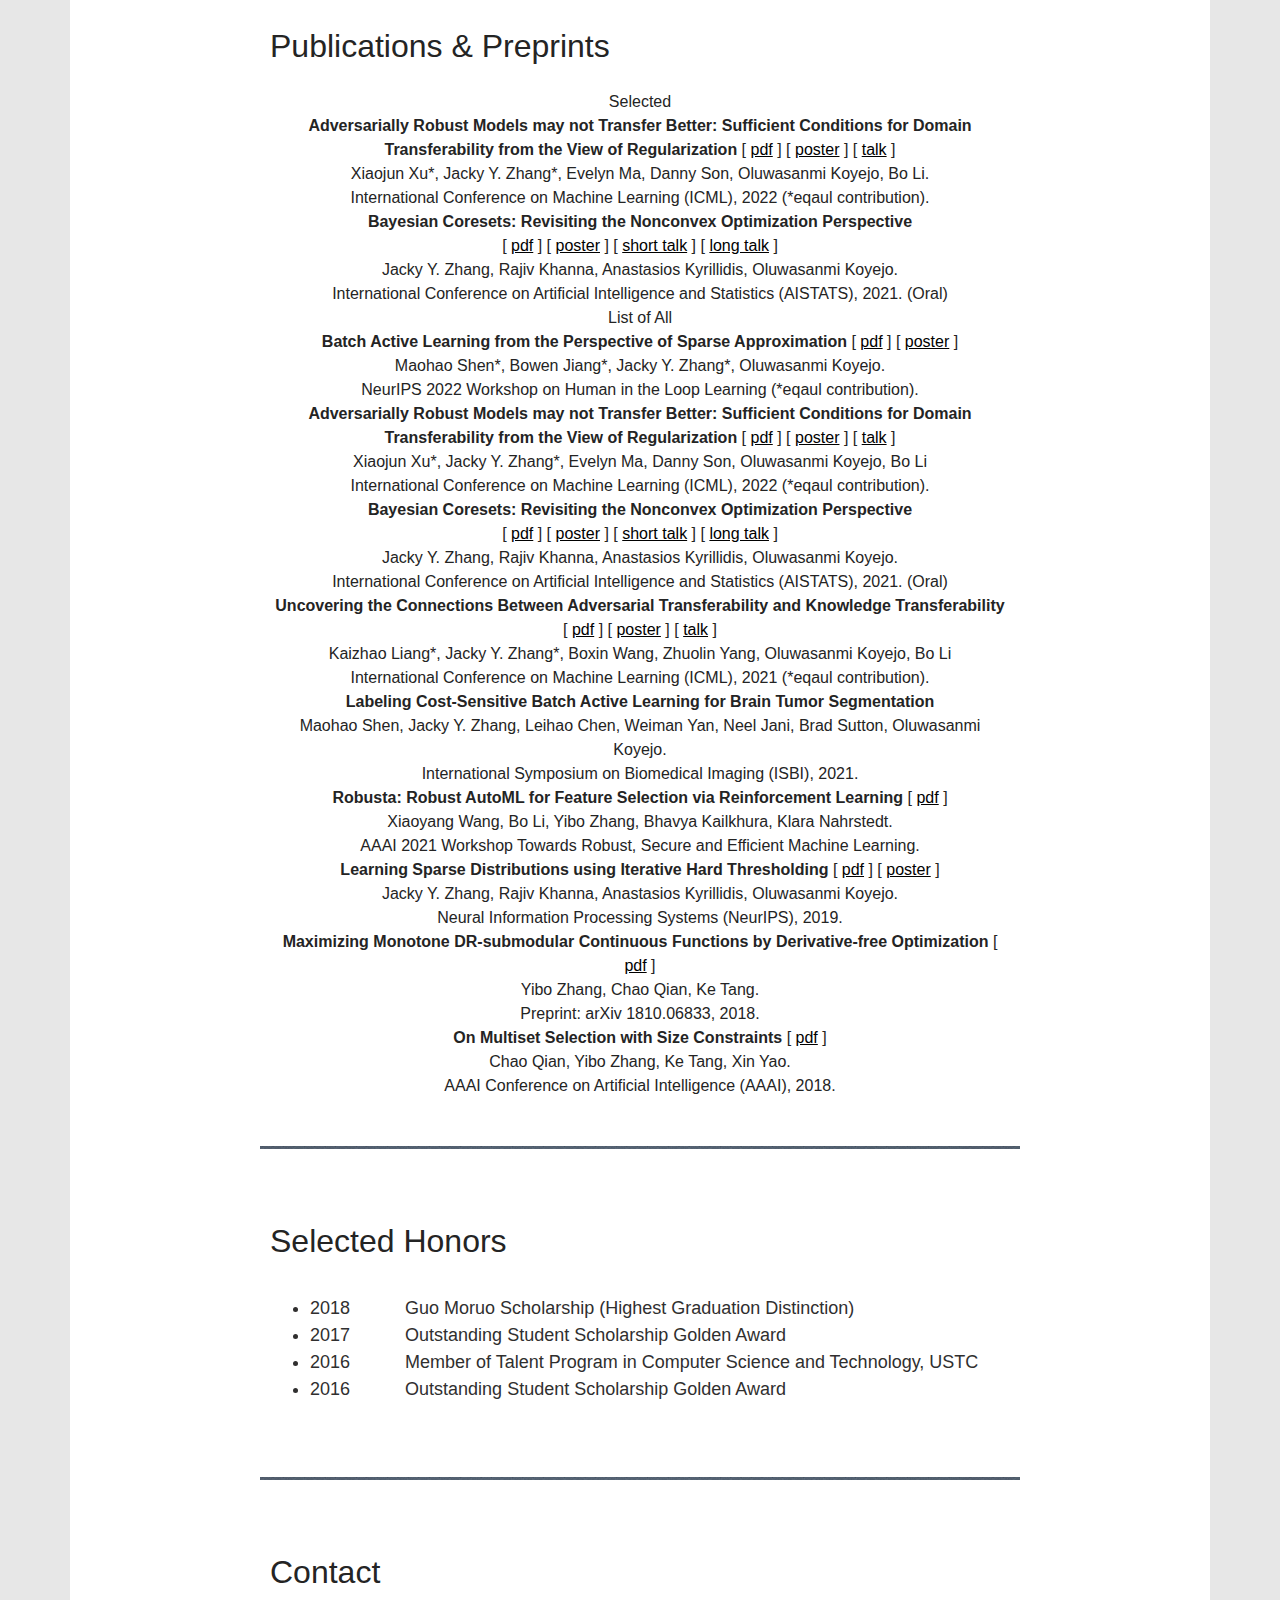
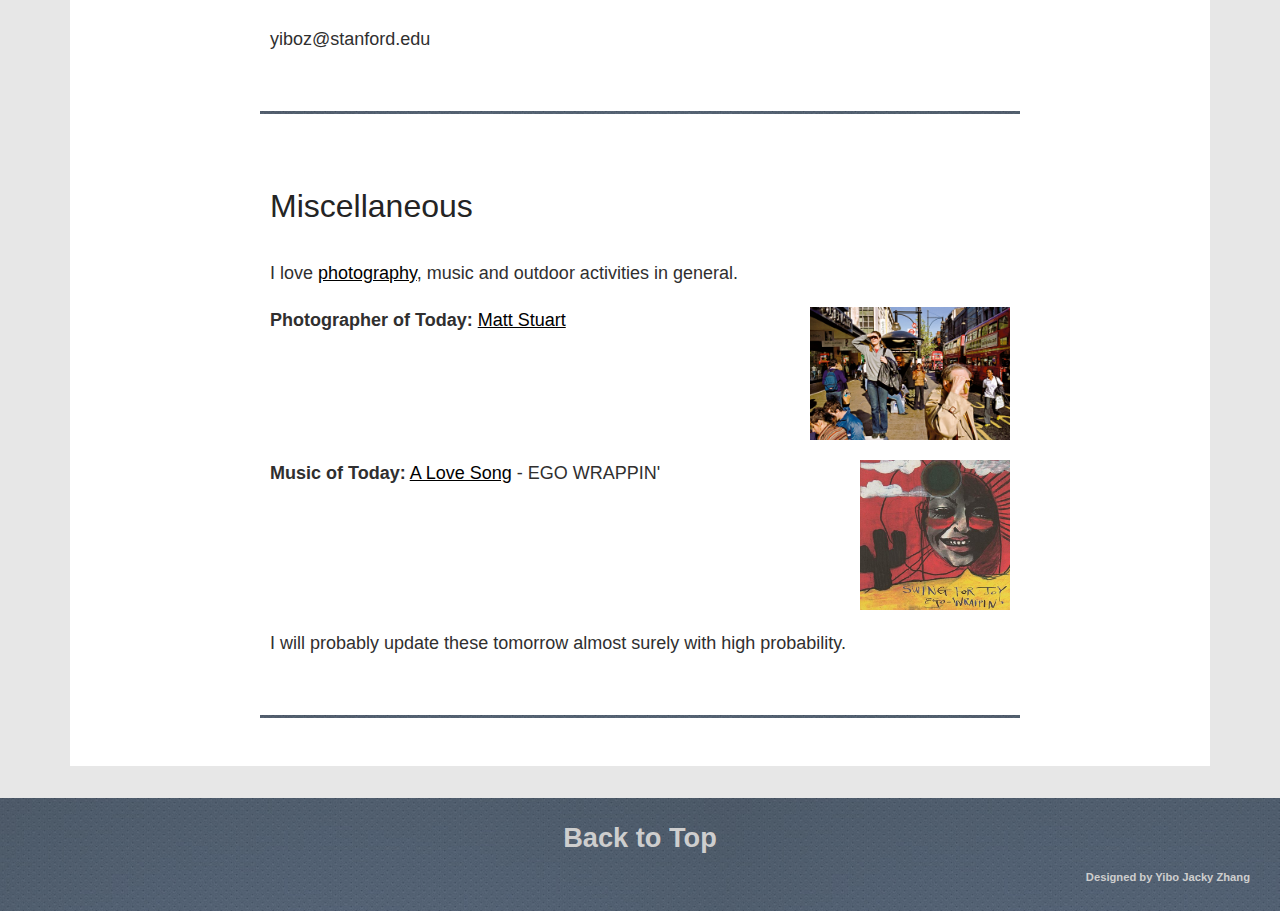
==== commit 16e1ce0e: "update" ====
--- a/index.html
+++ b/index.html
@@ -145,9 +145,23 @@
             </span>
             <span class="col-md-2 col-1"></span>
 
+            
+
             <span class="col-md-2 col-1"></span>
             <span class="col-md-8 col-10" id="firstsmallheading">
-                Sparse Optimization
+                Selected
+            </span>
+            <span class="col-md-2 col-1"></span>
+
+            <span class="col-md-2 col-1"></span>
+            <span class="col-md-8 col-10" id="paperlist">
+                <b>Adversarially Robust Models may not Transfer Better: Sufficient Conditions for Domain Transferability from the View of Regularization </b>
+                [ <a href="https://arxiv.org/abs/2202.01832" title="Adversarially Robust Models may not Transfer Better: Sufficient Conditions for Domain Transferability from the View of Regularization" class="paper_href">pdf</a> ]
+                [ <a href="./files/icml22-poster.pdf" title="poster" class="paper_href">poster</a> ]
+                [ <a href="https://slideslive.com/38983737/adversarially-robust-models-may-not-transfer-better-domain-transferability-from-the-view-of-regularization?ref=search-presentations-Adversarially+Robust+Models+may+not+Transfer+Better" title="short talk" class="paper_href">talk</a> ]
+                <br>
+                Xiaojun Xu*, Jacky Y. Zhang*, Evelyn Ma, Danny Son, Oluwasanmi Koyejo, Bo Li.  <br>
+                International Conference on Machine Learning (ICML), 2022 (*eqaul contribution).
             </span>
             <span class="col-md-2 col-1"></span>
 
@@ -160,28 +174,26 @@
                 [ <a href="https://slideslive.at/38953354/bayesian-coresets-revisiting-the-nonconvex-optimization-perspective?ref=search" title="short talk" class="paper_href">short talk</a> ]
                 [ <a href="https://slideslive.at/38953402/oral-bayesian-coresets-revisiting-the-nonconvex-optimization-perspective?ref=speaker-17421-latest" title="long_talk" class="paper_href">long talk</a> ]
                 <br>
-                Jacky Y. Zhang, Rajiv Khanna, Anastasios Kyrillidis, and Oluwasanmi Koyejo.  <br>
+                Jacky Y. Zhang, Rajiv Khanna, Anastasios Kyrillidis, Oluwasanmi Koyejo.  <br>
                 International Conference on Artificial Intelligence and Statistics (AISTATS), 2021. (Oral)
             </span>
             <span class="col-md-2 col-1"></span>
 
-            <span class="col-md-2 col-1"></span>
-            <span class="col-md-8 col-10" id="paperlist">
-                <b>Learning Sparse Distributions using Iterative Hard Thresholding </b>
-                [ <a href="https://arxiv.org/abs/1910.13389" title="Learning Sparse Distributions using Iterative Hard Thresholding" class="paper_href">pdf</a> ]
-                [ <a href="./files/distIHT_poster.pdf" title="poster" class="paper_href">poster</a> ]
-                <br>
-                Jacky Y. Zhang, Rajiv Khanna, Anastasios Kyrillidis, and Oluwasanmi Koyejo.  <br>
-                Neural Information Processing
-                    Systems (NeurIPS), 2019.
-            </span>
-            <span class="col-md-2 col-1"></span>
-
-        
 
             <span class="col-md-2 col-1"></span>
             <span class="col-md-8 col-10" id="firstsmallheading">
-                Fundamental Problems in Machine Learning
+                List of All
+            </span>
+            <span class="col-md-2 col-1"></span>
+
+            <span class="col-md-2 col-1"></span>
+            <span class="col-md-8 col-10" id="paperlist">
+                <b>Batch Active Learning from the Perspective of Sparse Approximation </b>
+                [ <a href="https://arxiv.org/abs/2211.00246" title="Batch Active Learning from the Perspective of Sparse Approximation" class="paper_href">pdf</a> ]
+                [ <a href="./files/neurips22-AL-sparse.pdf" title="poster" class="paper_href">poster</a> ]
+                <br>
+                Maohao Shen*, Bowen Jiang*, Jacky Y. Zhang*, Oluwasanmi Koyejo.  <br>
+                NeurIPS 2022 Workshop on Human in the Loop Learning (*eqaul contribution).
             </span>
             <span class="col-md-2 col-1"></span>
 
@@ -189,11 +201,29 @@
             <span class="col-md-8 col-10" id="paperlist">
                 <b>Adversarially Robust Models may not Transfer Better: Sufficient Conditions for Domain Transferability from the View of Regularization </b>
                 [ <a href="https://arxiv.org/abs/2202.01832" title="Adversarially Robust Models may not Transfer Better: Sufficient Conditions for Domain Transferability from the View of Regularization" class="paper_href">pdf</a> ]
+                [ <a href="./files/icml22-poster.pdf" title="poster" class="paper_href">poster</a> ]
+                [ <a href="https://slideslive.com/38983737/adversarially-robust-models-may-not-transfer-better-domain-transferability-from-the-view-of-regularization?ref=search-presentations-Adversarially+Robust+Models+may+not+Transfer+Better" title="short talk" class="paper_href">talk</a> ]
                 <br>
                 Xiaojun Xu*, Jacky Y. Zhang*, Evelyn Ma, Danny Son, Oluwasanmi Koyejo, Bo Li  <br>
                 International Conference on Machine Learning (ICML), 2022 (*eqaul contribution).
             </span>
             <span class="col-md-2 col-1"></span>
+
+            <span class="col-md-2 col-1"></span>
+            <span class="col-md-8 col-10" id="paperlist">
+                <b>Bayesian Coresets: Revisiting the Nonconvex Optimization Perspective</b>
+                <br>
+                [ <a href="https://arxiv.org/abs/2007.00715" title="Bayesian Coresets: Revisiting the Nonconvex Optimization Perspective" class="paper_href">pdf</a> ]
+                [ <a href="./files/bayesian_coreset_optimization_aistais_poster.pdf" title="poster" class="paper_href">poster</a> ]
+                [ <a href="https://slideslive.at/38953354/bayesian-coresets-revisiting-the-nonconvex-optimization-perspective?ref=search" title="short talk" class="paper_href">short talk</a> ]
+                [ <a href="https://slideslive.at/38953402/oral-bayesian-coresets-revisiting-the-nonconvex-optimization-perspective?ref=speaker-17421-latest" title="long_talk" class="paper_href">long talk</a> ]
+                <br>
+                Jacky Y. Zhang, Rajiv Khanna, Anastasios Kyrillidis, Oluwasanmi Koyejo.  <br>
+                International Conference on Artificial Intelligence and Statistics (AISTATS), 2021. (Oral)
+            </span>
+            <span class="col-md-2 col-1"></span>
+
+                       
 
             <span class="col-md-2 col-1"></span>
             <span class="col-md-8 col-10" id="paperlist">
@@ -202,23 +232,53 @@
                 [ <a href="./files/poster-transferability-ICML21.pdf" title="poster" class="paper_href">poster</a> ]
                 [ <a href="https://slideslive.com/38958855/uncovering-the-connections-between-adversarial-transferability-and-knowledge-transferability?ref=search" title="short talk" class="paper_href">talk</a> ]
                 <br>
-                Kaizhao Liang*, Jacky Y. Zhang*, Boxin Wang, Zhuolin Yang, Oluwasanmi Koyejo, and Bo Li  <br>
+                Kaizhao Liang*, Jacky Y. Zhang*, Boxin Wang, Zhuolin Yang, Oluwasanmi Koyejo, Bo Li  <br>
                 International Conference on Machine Learning (ICML), 2021 (*eqaul contribution).
             </span>
             <span class="col-md-2 col-1"></span>
 
-
-            <span class="col-md-2 col-1"></span>
-            <span class="col-md-8 col-10" id="firstsmallheading">
-                Submodular Optimization
-            </span>
-            <span class="col-md-2 col-1"></span>
+            
+
+            <span class="col-md-2 col-1"></span>
+            <span class="col-md-8 col-10" id="paperlist">
+                <b>Labeling Cost-Sensitive Batch Active Learning for Brain Tumor Segmentation</b>
+                <!--  [ <a href="https://arxiv.org/abs/2007.00715" title="Bayesian Coresets: An Optimization Perspective" class="paper_href">pdf</a> ]<br> -->
+                <br>
+                Maohao Shen, Jacky Y. Zhang, Leihao Chen, Weiman Yan, Neel Jani, Brad Sutton, Oluwasanmi Koyejo.  <br>
+                International Symposium on Biomedical Imaging (ISBI), 2021.
+            </span>
+            <span class="col-md-2 col-1"></span>
+
+            
+
+            <span class="col-md-2 col-1"></span>
+            <span class="col-md-8 col-10" id="paperlist">
+                <b>Robusta: Robust AutoML for Feature Selection via Reinforcement Learning</b>
+                [ <a href="https://arxiv.org/pdf/2101.05950.pdf" title="Robusta: Robust AutoML for Feature Selection via Reinforcement Learning" class="paper_href">pdf</a> ]<br> 
+                Xiaoyang Wang, Bo Li, Yibo Zhang, Bhavya Kailkhura, Klara Nahrstedt.  <br>
+                AAAI 2021 Workshop Towards Robust, Secure and Efficient Machine Learning.
+            </span>
+            <span class="col-md-2 col-1"></span>
+            
+
+            <span class="col-md-2 col-1"></span>
+            <span class="col-md-8 col-10" id="paperlist">
+                <b>Learning Sparse Distributions using Iterative Hard Thresholding </b>
+                [ <a href="https://arxiv.org/abs/1910.13389" title="Learning Sparse Distributions using Iterative Hard Thresholding" class="paper_href">pdf</a> ]
+                [ <a href="./files/distIHT_poster.pdf" title="poster" class="paper_href">poster</a> ]
+                <br>
+                Jacky Y. Zhang, Rajiv Khanna, Anastasios Kyrillidis, Oluwasanmi Koyejo.  <br>
+                Neural Information Processing
+                    Systems (NeurIPS), 2019.
+            </span>
+            <span class="col-md-2 col-1"></span>
+
 
             <span class="col-md-2 col-1"></span>
             <span class="col-md-8 col-10" id="paperlist">
                 <b>Maximizing Monotone DR-submodular Continuous Functions by Derivative-free Optimization</b>
                 [ <a href="https://arxiv.org/abs/1810.06833" title="Continuous Functions Derivative-free" class="paper_href">pdf</a> ] <br>
-                Yibo Zhang, Chao Qian, and Ke Tang. <br>
+                Yibo Zhang, Chao Qian, Ke Tang. <br>
                 Preprint: arXiv 1810.06833, 2018. 
             </span>
             <span class="col-md-2 col-1"></span>
@@ -227,36 +287,11 @@
             <span class="col-md-8 col-10" id="paperlist">
                 <b>On Multiset Selection with Size Constraints</b>
                 [ <a href="https://pdfs.semanticscholar.org/4b4e/2d0699918230e0905a2249ce12dc244514b9.pdf" title="On Multiset Selection with Size Constraints" class="paper_href">pdf</a> ]<br>
-                Chao Qian, Yibo Zhang, Ke Tang, and Xin Yao. <br>
+                Chao Qian, Yibo Zhang, Ke Tang, Xin Yao. <br>
                 AAAI Conference on Artificial Intelligence (AAAI), 2018.
             </span>
             <span class="col-md-2 col-1"></span>
 
-
-            <span class="col-md-2 col-1"></span>
-            <span class="col-md-8 col-10" id="firstsmallheading">
-                ...and More
-            </span>
-            <span class="col-md-2 col-1"></span>
-
-            <span class="col-md-2 col-1"></span>
-            <span class="col-md-8 col-10" id="paperlist">
-                <b>Labeling Cost-Sensitive Batch Active Learning for Brain Tumor Segmentation</b>
-                <!--  [ <a href="https://arxiv.org/abs/2007.00715" title="Bayesian Coresets: An Optimization Perspective" class="paper_href">pdf</a> ]<br> -->
-                <br>
-                Maohao Shen, Jacky Y. Zhang, Leihao Chen, Weiman Yan, Neel Jani, Brad Sutton, and Oluwasanmi Koyejo.  <br>
-                International Symposium on Biomedical Imaging (ISBI), 2021.
-            </span>
-            <span class="col-md-2 col-1"></span>
-
-            <span class="col-md-2 col-1"></span>
-            <span class="col-md-8 col-10" id="paperlist">
-                <b>Robusta: Robust AutoML for Feature Selection via Reinforcement Learning</b>
-                [ <a href="https://arxiv.org/pdf/2101.05950.pdf" title="Robusta: Robust AutoML for Feature Selection via Reinforcement Learning" class="paper_href">pdf</a> ]<br> 
-                Xiaoyang Wang, Bo Li, Yibo Zhang, Bhavya Kailkhura, and Klara Nahrstedt.  <br>
-                AAAI 2021 Workshop Towards Robust, Secure and Efficient Machine Learning.
-            </span>
-            <span class="col-md-2 col-1"></span>
 
 
         </div>
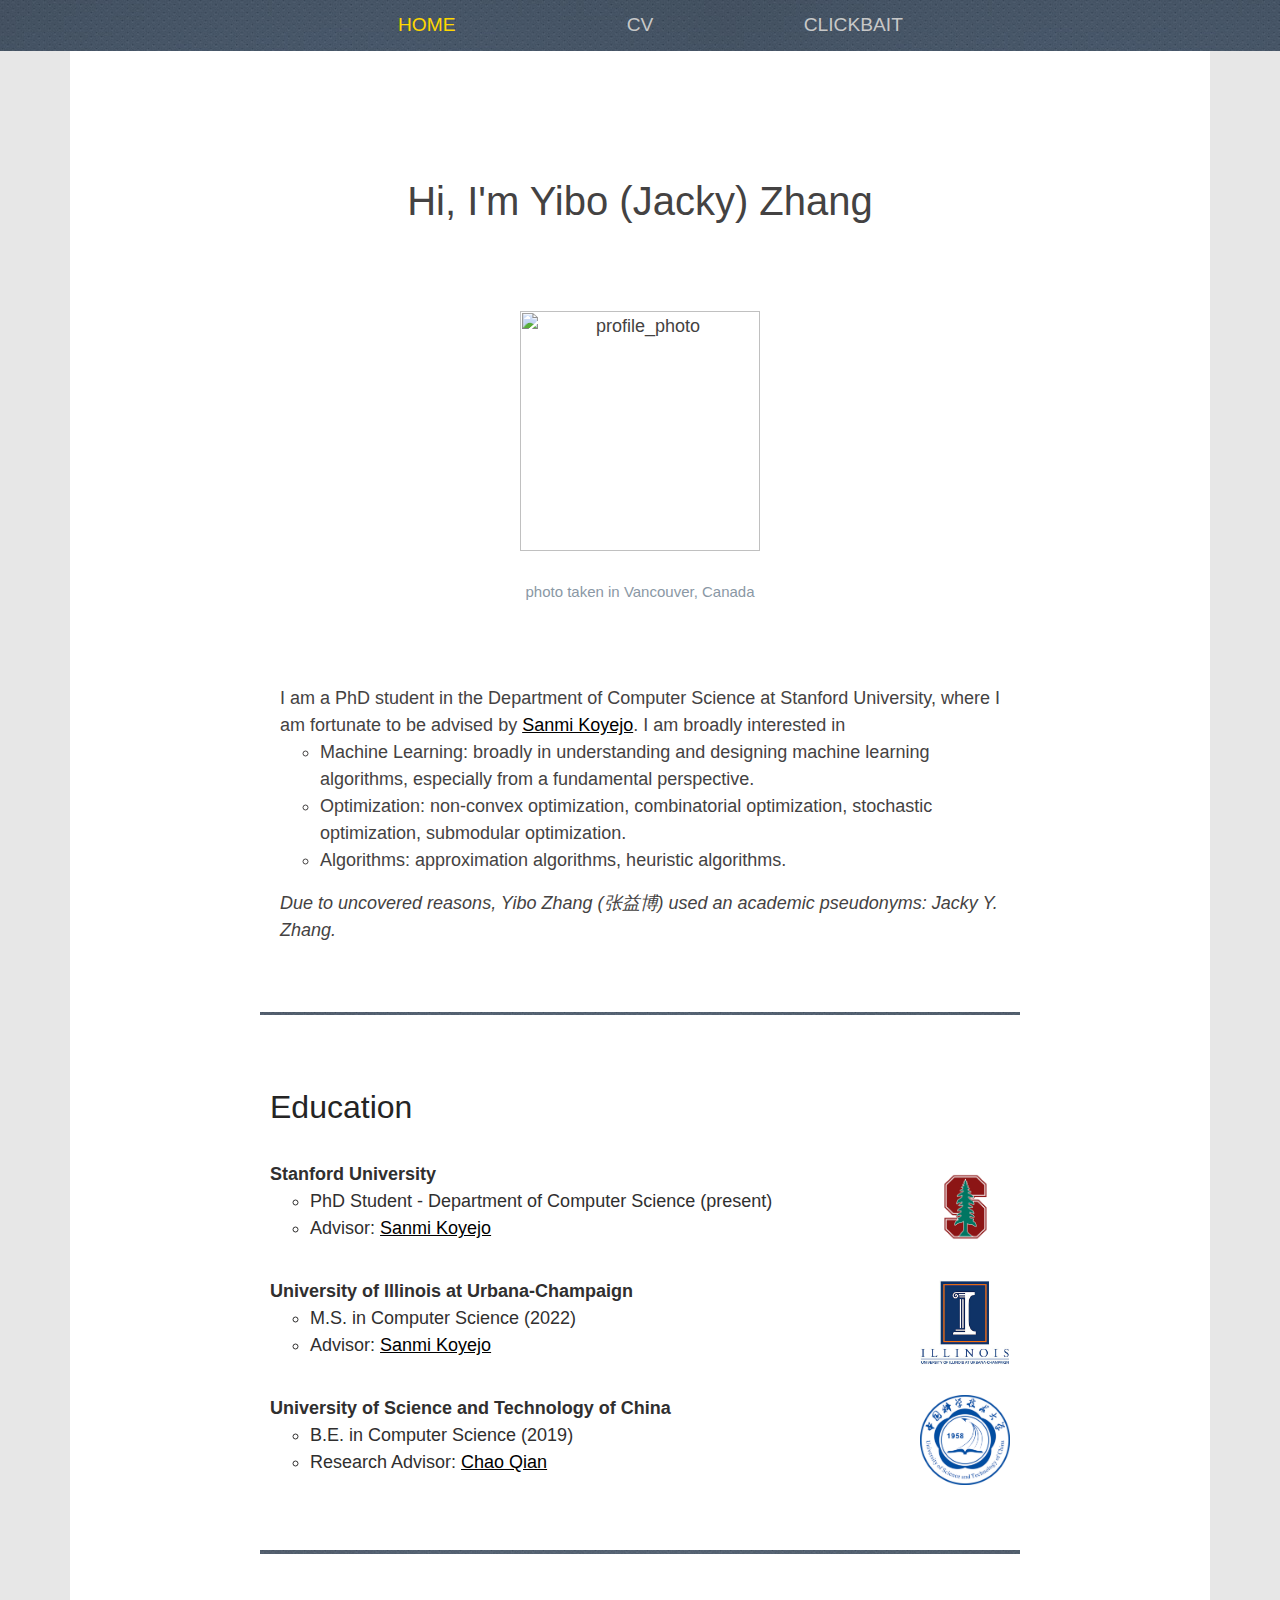
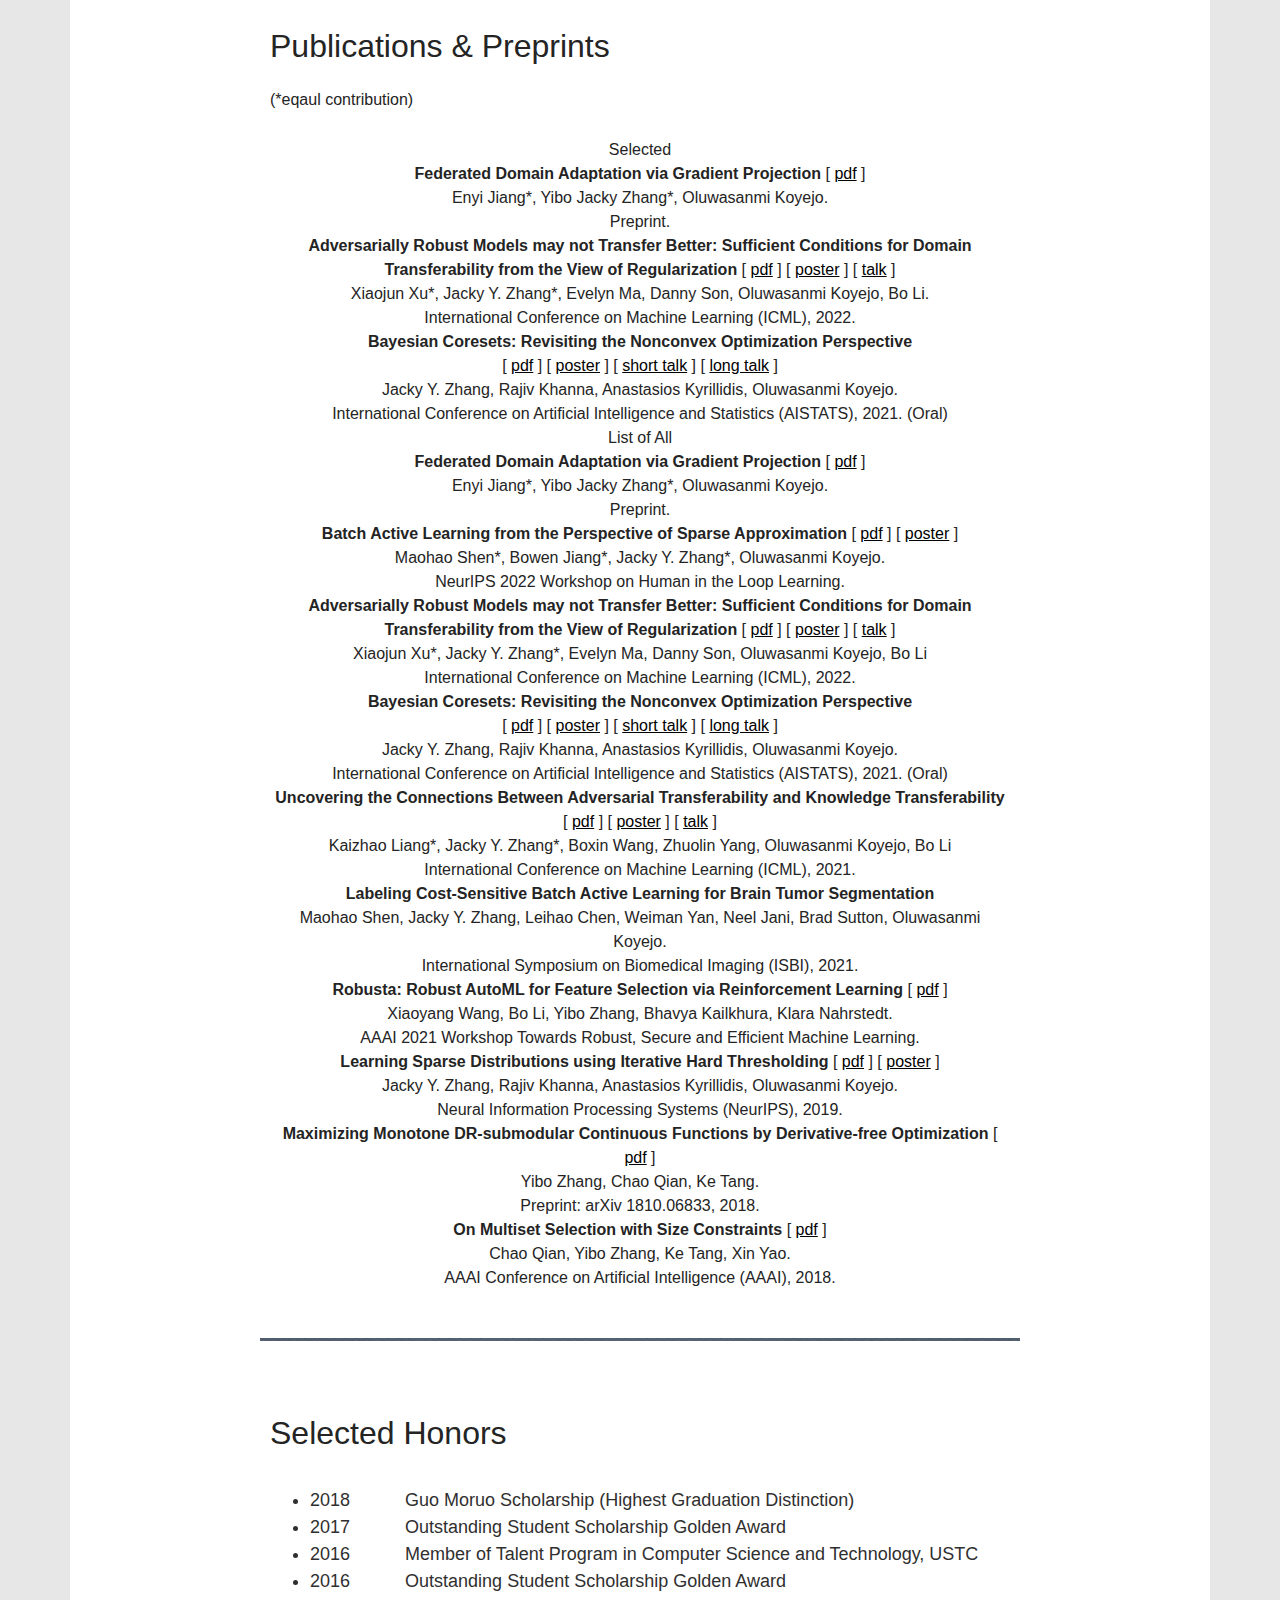
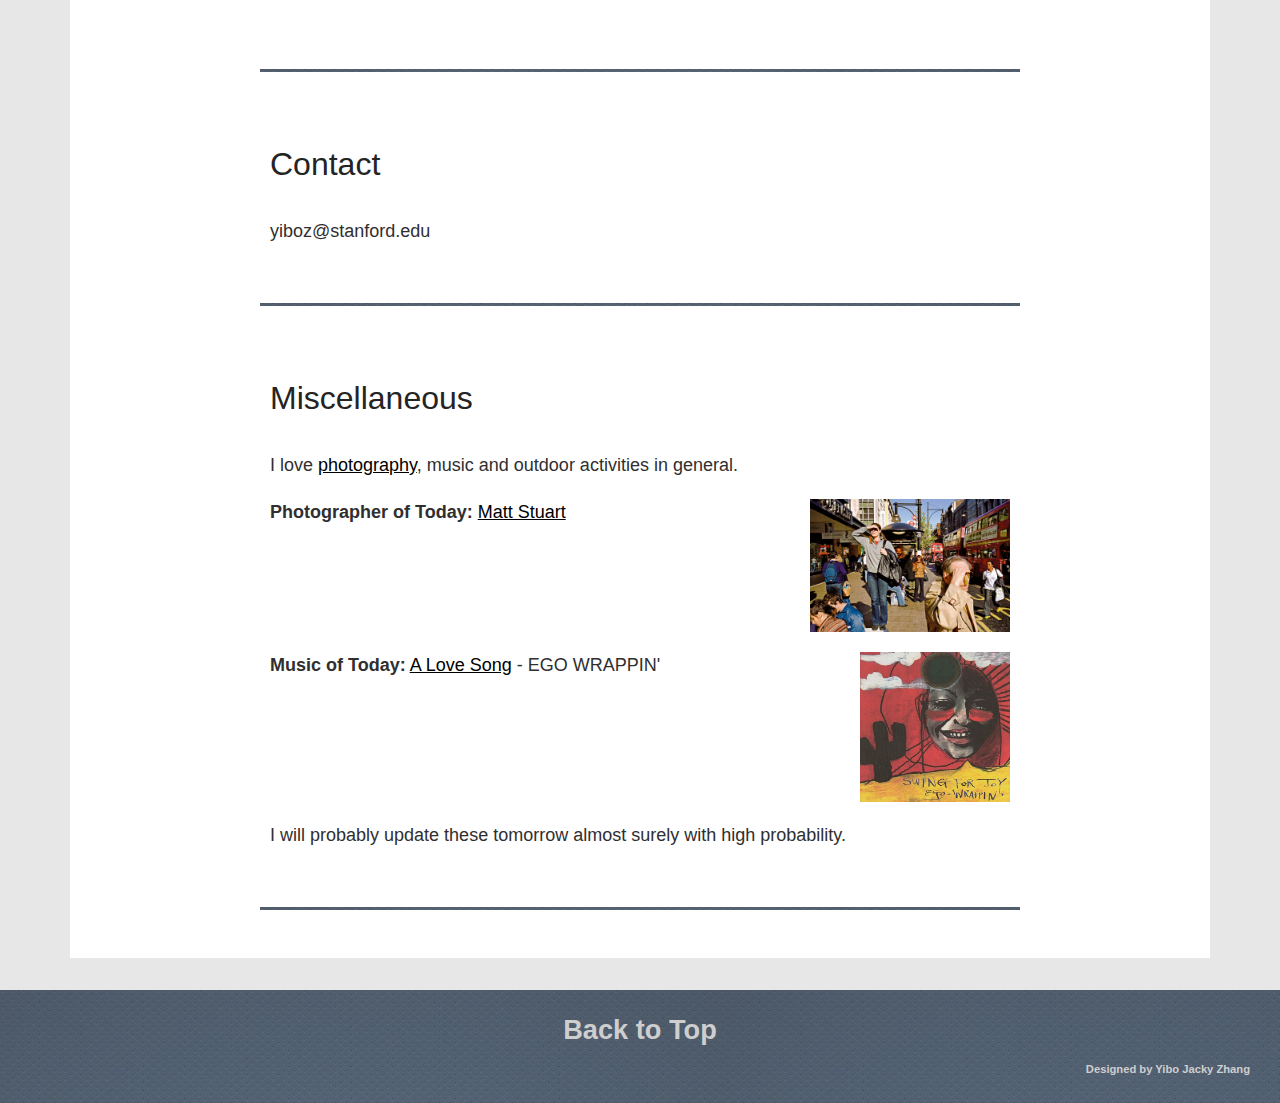
==== commit 8a6ed3e7: "update" ====
--- a/index.html
+++ b/index.html
@@ -61,7 +61,7 @@
                 <li>Algorithms: approximation algorithms, heuristic algorithms.</li>
             </ul>
             
-            <i>Due to uncovered reasons, Yibo Zhang (张益博) is using an academic pseudonyms: Jacky Y. Zhang. </i>
+            <i>Due to uncovered reasons, Yibo Zhang (张益博) used an academic pseudonyms: Jacky Y. Zhang. </i>
              
 
         </span>
@@ -142,7 +142,10 @@
             <span class="col-md-2 col-1"></span>
             <span class="col-md-8 col-10" id="heading">
                 Publications & Preprints
-            </span>
+                <br>
+                <font size="+0">(*eqaul contribution)</font>
+            </span>
+  
             <span class="col-md-2 col-1"></span>
 
             
@@ -150,6 +153,16 @@
             <span class="col-md-2 col-1"></span>
             <span class="col-md-8 col-10" id="firstsmallheading">
                 Selected
+            </span>
+            <span class="col-md-2 col-1"></span>
+
+            <span class="col-md-2 col-1"></span>
+            <span class="col-md-8 col-10" id="paperlist">
+                <b>Federated Domain Adaptation via Gradient Projection </b>
+                [ <a href="https://arxiv.org/abs/2302.05049" title="Federated Domain Adaptation via Gradient Projection" class="paper_href">pdf</a> ]
+                <br>
+                Enyi Jiang*, Yibo Jacky Zhang*, Oluwasanmi Koyejo.  <br>
+                Preprint.
             </span>
             <span class="col-md-2 col-1"></span>
 
@@ -161,7 +174,7 @@
                 [ <a href="https://slideslive.com/38983737/adversarially-robust-models-may-not-transfer-better-domain-transferability-from-the-view-of-regularization?ref=search-presentations-Adversarially+Robust+Models+may+not+Transfer+Better" title="short talk" class="paper_href">talk</a> ]
                 <br>
                 Xiaojun Xu*, Jacky Y. Zhang*, Evelyn Ma, Danny Son, Oluwasanmi Koyejo, Bo Li.  <br>
-                International Conference on Machine Learning (ICML), 2022 (*eqaul contribution).
+                International Conference on Machine Learning (ICML), 2022.
             </span>
             <span class="col-md-2 col-1"></span>
 
@@ -188,12 +201,22 @@
 
             <span class="col-md-2 col-1"></span>
             <span class="col-md-8 col-10" id="paperlist">
+                <b>Federated Domain Adaptation via Gradient Projection </b>
+                [ <a href="https://arxiv.org/abs/2302.05049" title="Federated Domain Adaptation via Gradient Projection" class="paper_href">pdf</a> ]
+                <br>
+                Enyi Jiang*, Yibo Jacky Zhang*, Oluwasanmi Koyejo.  <br>
+                Preprint.
+            </span>
+            <span class="col-md-2 col-1"></span>
+
+            <span class="col-md-2 col-1"></span>
+            <span class="col-md-8 col-10" id="paperlist">
                 <b>Batch Active Learning from the Perspective of Sparse Approximation </b>
                 [ <a href="https://arxiv.org/abs/2211.00246" title="Batch Active Learning from the Perspective of Sparse Approximation" class="paper_href">pdf</a> ]
                 [ <a href="./files/neurips22-AL-sparse.pdf" title="poster" class="paper_href">poster</a> ]
                 <br>
                 Maohao Shen*, Bowen Jiang*, Jacky Y. Zhang*, Oluwasanmi Koyejo.  <br>
-                NeurIPS 2022 Workshop on Human in the Loop Learning (*eqaul contribution).
+                NeurIPS 2022 Workshop on Human in the Loop Learning.
             </span>
             <span class="col-md-2 col-1"></span>
 
@@ -205,7 +228,7 @@
                 [ <a href="https://slideslive.com/38983737/adversarially-robust-models-may-not-transfer-better-domain-transferability-from-the-view-of-regularization?ref=search-presentations-Adversarially+Robust+Models+may+not+Transfer+Better" title="short talk" class="paper_href">talk</a> ]
                 <br>
                 Xiaojun Xu*, Jacky Y. Zhang*, Evelyn Ma, Danny Son, Oluwasanmi Koyejo, Bo Li  <br>
-                International Conference on Machine Learning (ICML), 2022 (*eqaul contribution).
+                International Conference on Machine Learning (ICML), 2022.
             </span>
             <span class="col-md-2 col-1"></span>
 
@@ -233,7 +256,7 @@
                 [ <a href="https://slideslive.com/38958855/uncovering-the-connections-between-adversarial-transferability-and-knowledge-transferability?ref=search" title="short talk" class="paper_href">talk</a> ]
                 <br>
                 Kaizhao Liang*, Jacky Y. Zhang*, Boxin Wang, Zhuolin Yang, Oluwasanmi Koyejo, Bo Li  <br>
-                International Conference on Machine Learning (ICML), 2021 (*eqaul contribution).
+                International Conference on Machine Learning (ICML), 2021.
             </span>
             <span class="col-md-2 col-1"></span>
 
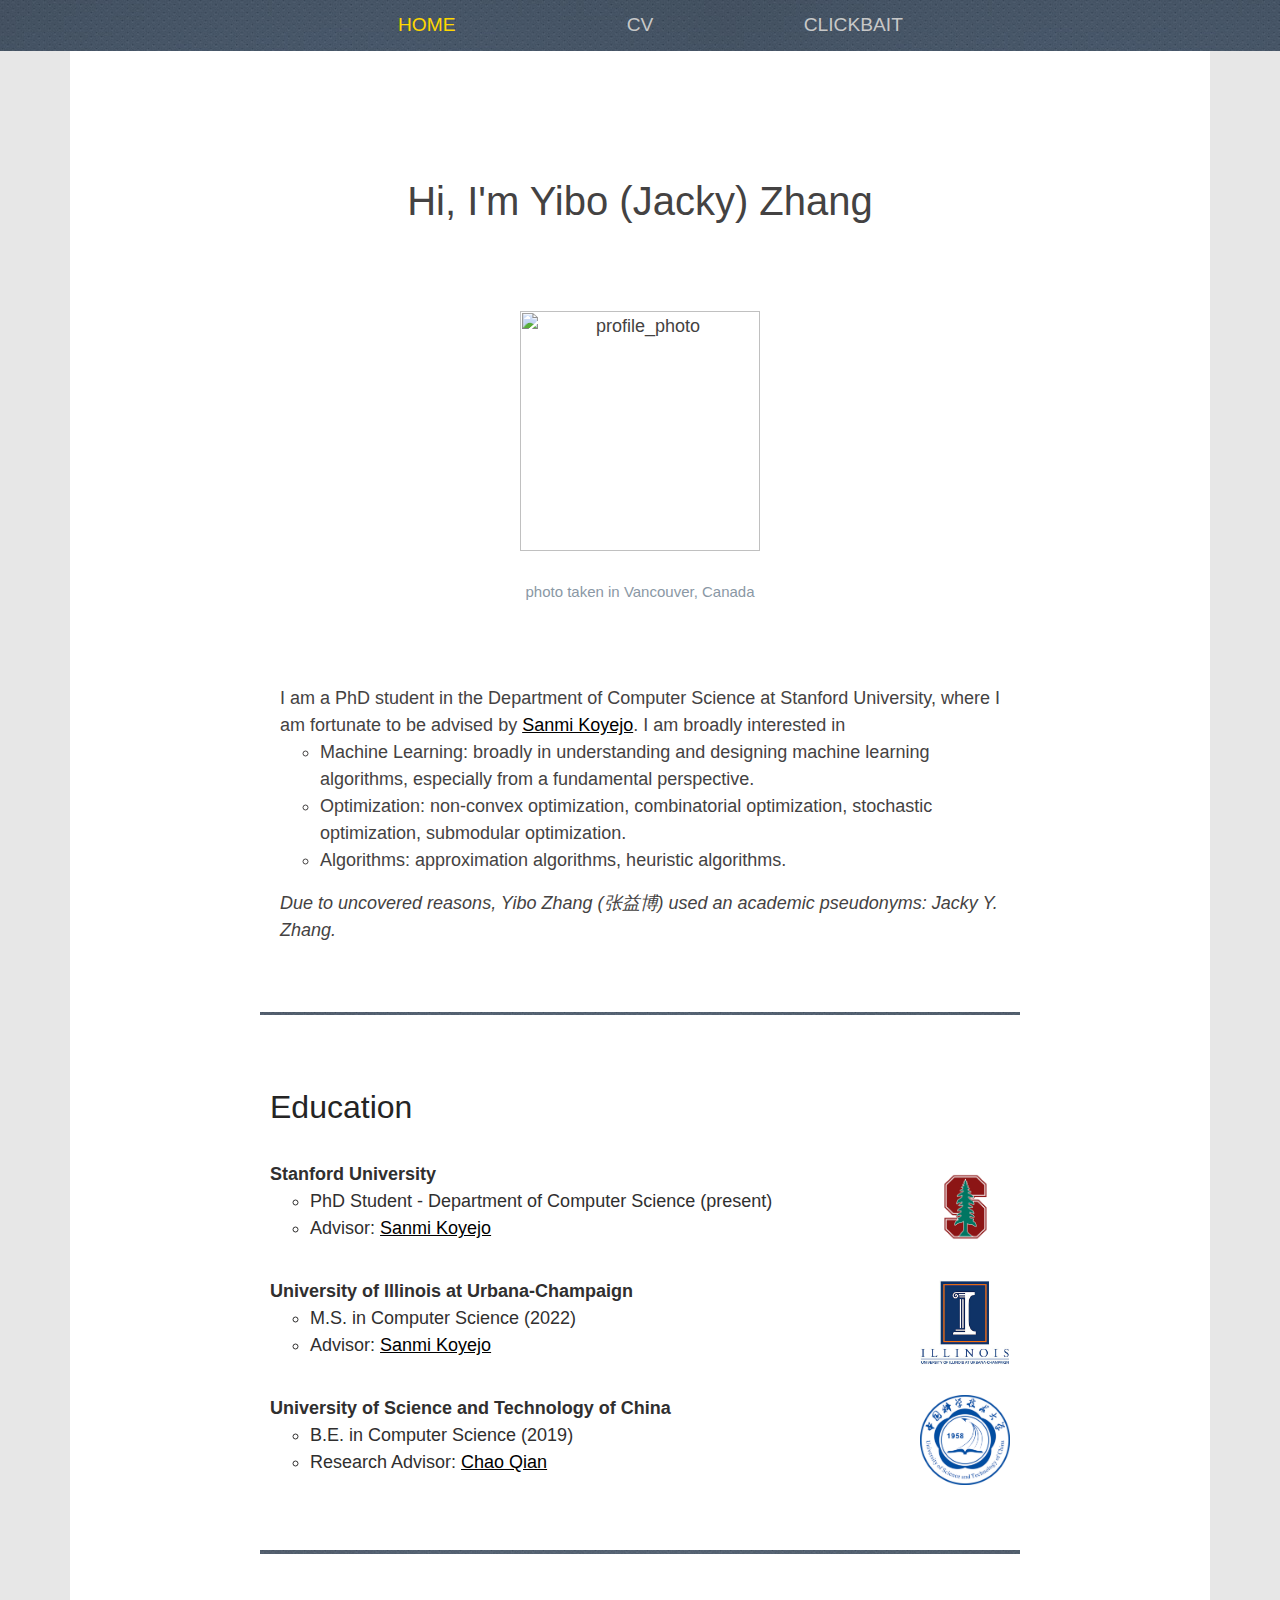
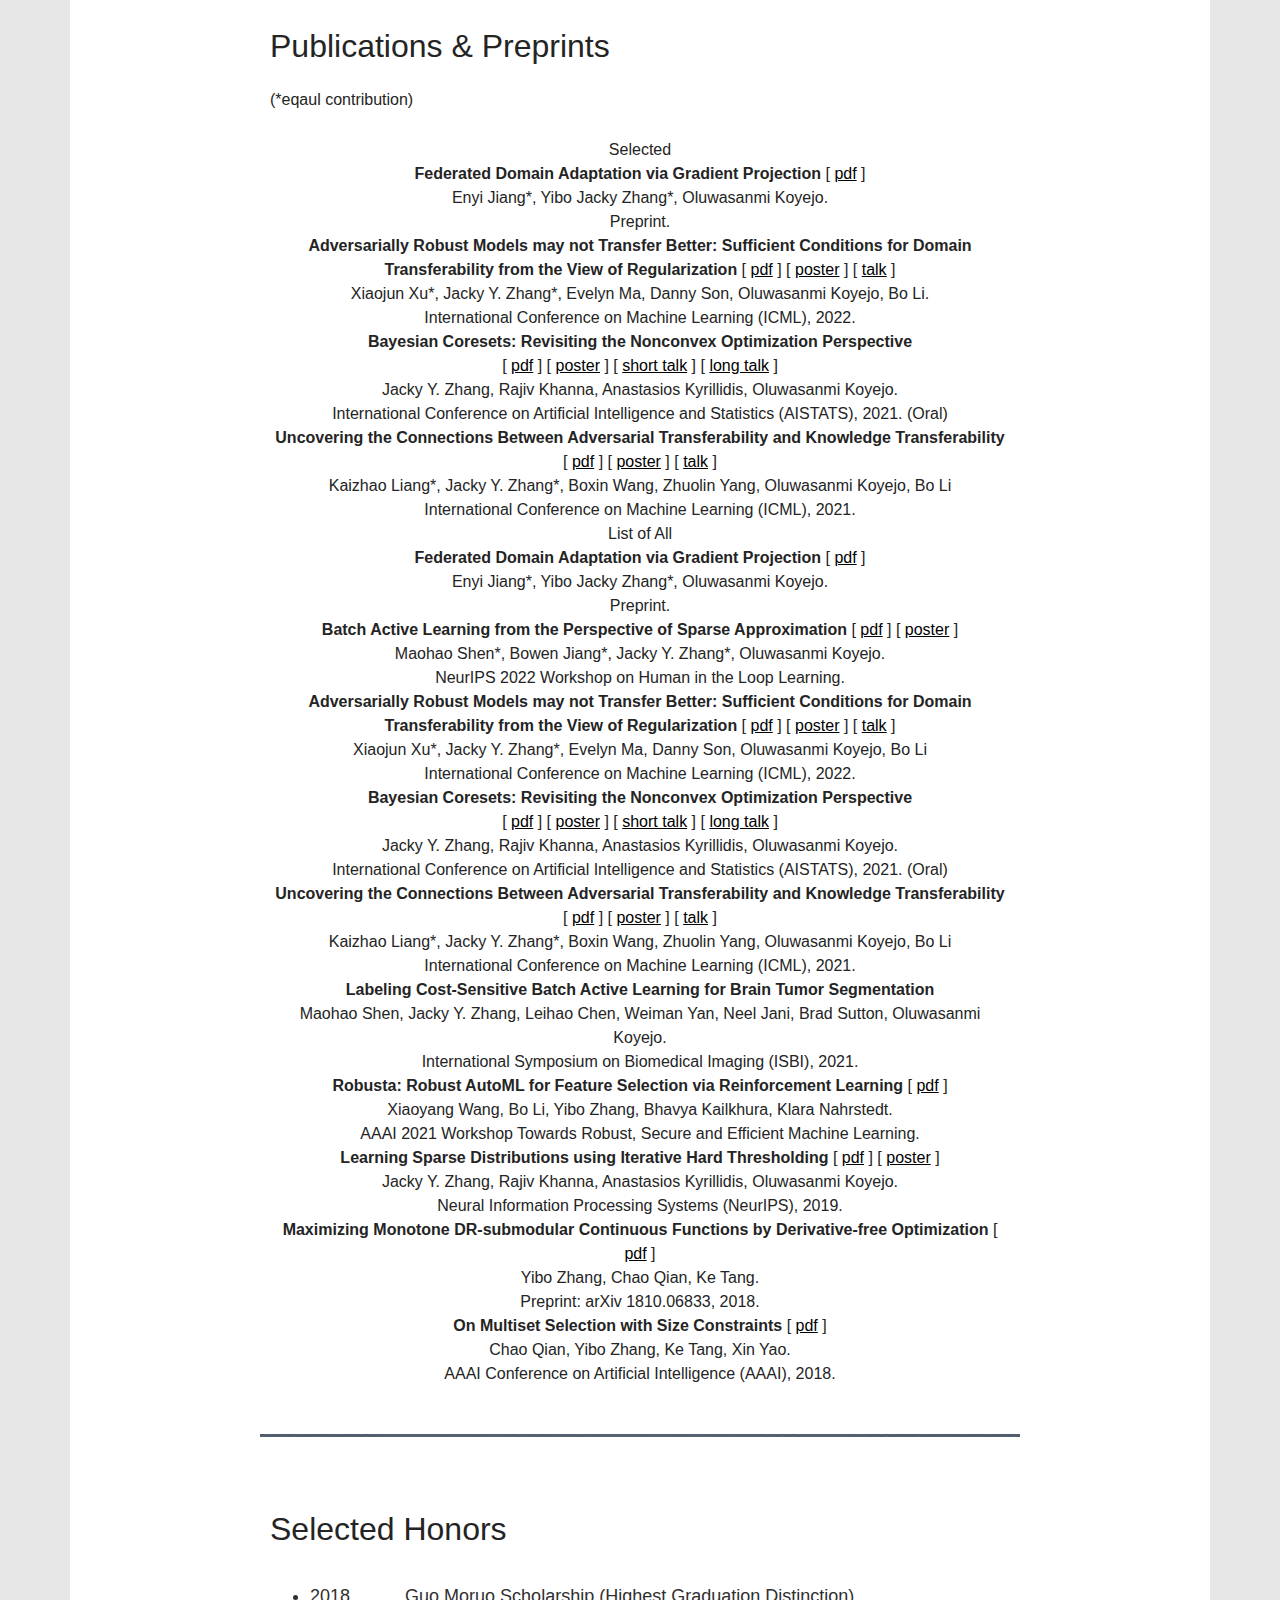
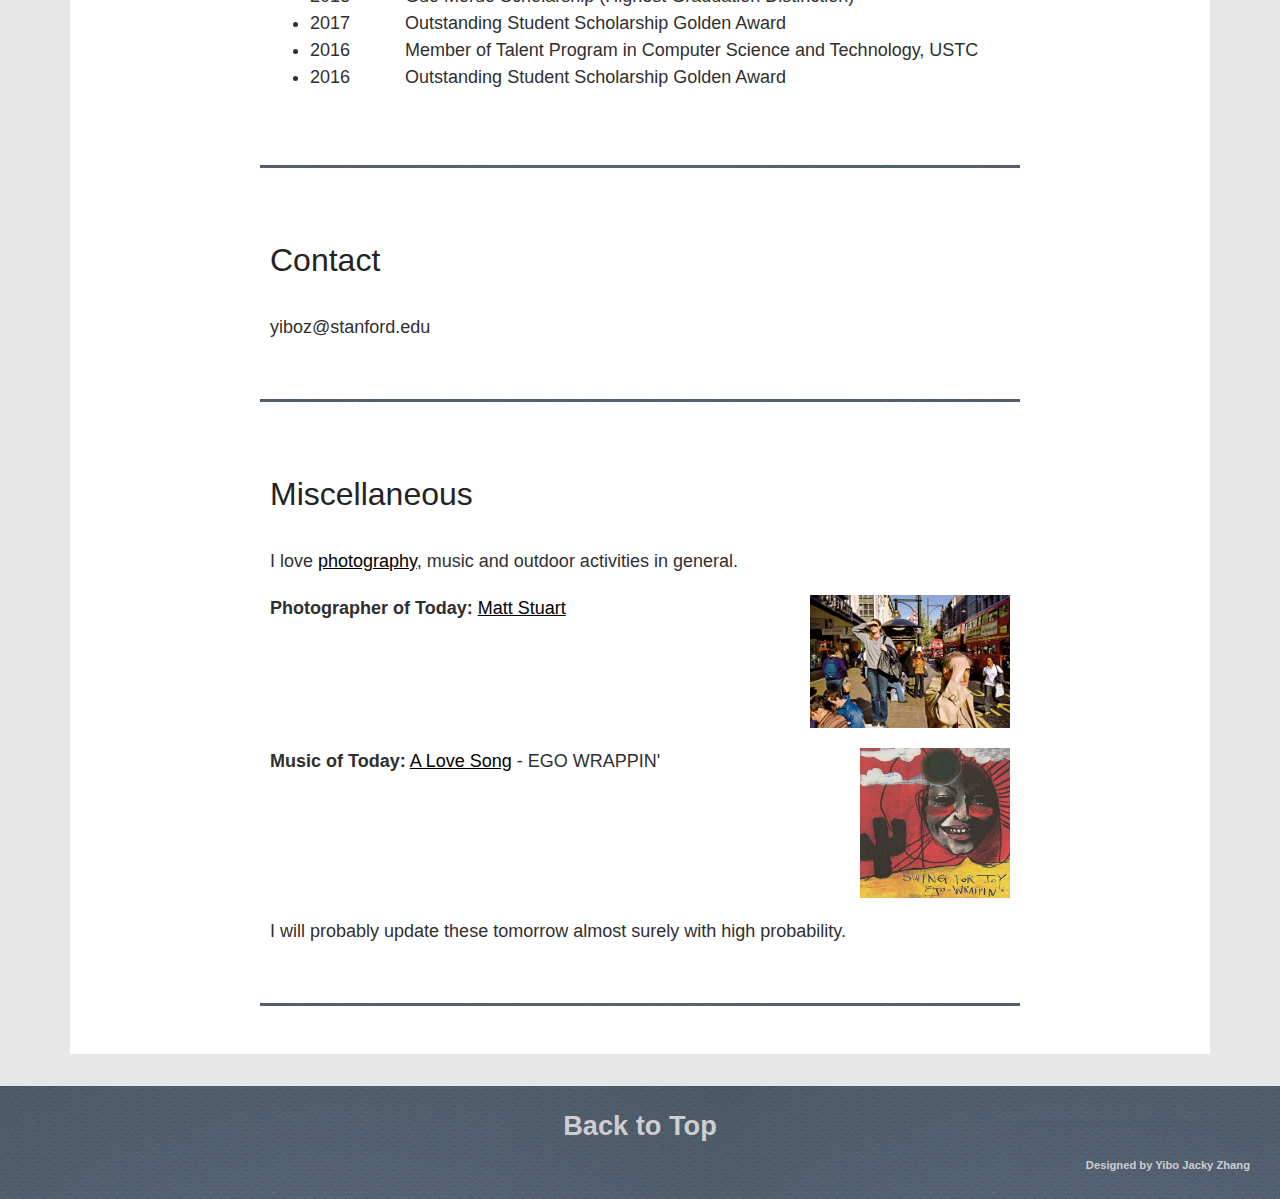
==== commit 40f9589d: "Update index.html" ====
--- a/index.html
+++ b/index.html
@@ -192,6 +192,18 @@
             </span>
             <span class="col-md-2 col-1"></span>
 
+            <span class="col-md-2 col-1"></span>
+            <span class="col-md-8 col-10" id="paperlist">
+                <b>Uncovering the Connections Between Adversarial Transferability and Knowledge Transferability </b>
+                [ <a href="https://arxiv.org/abs/2006.14512" title="Uncovering the Connections Between Adversarial Transferability and Knowledge Transferability" class="paper_href">pdf</a> ]
+                [ <a href="./files/poster-transferability-ICML21.pdf" title="poster" class="paper_href">poster</a> ]
+                [ <a href="https://slideslive.com/38958855/uncovering-the-connections-between-adversarial-transferability-and-knowledge-transferability?ref=search" title="short talk" class="paper_href">talk</a> ]
+                <br>
+                Kaizhao Liang*, Jacky Y. Zhang*, Boxin Wang, Zhuolin Yang, Oluwasanmi Koyejo, Bo Li  <br>
+                International Conference on Machine Learning (ICML), 2021.
+            </span>
+            <span class="col-md-2 col-1"></span>
+
 
             <span class="col-md-2 col-1"></span>
             <span class="col-md-8 col-10" id="firstsmallheading">
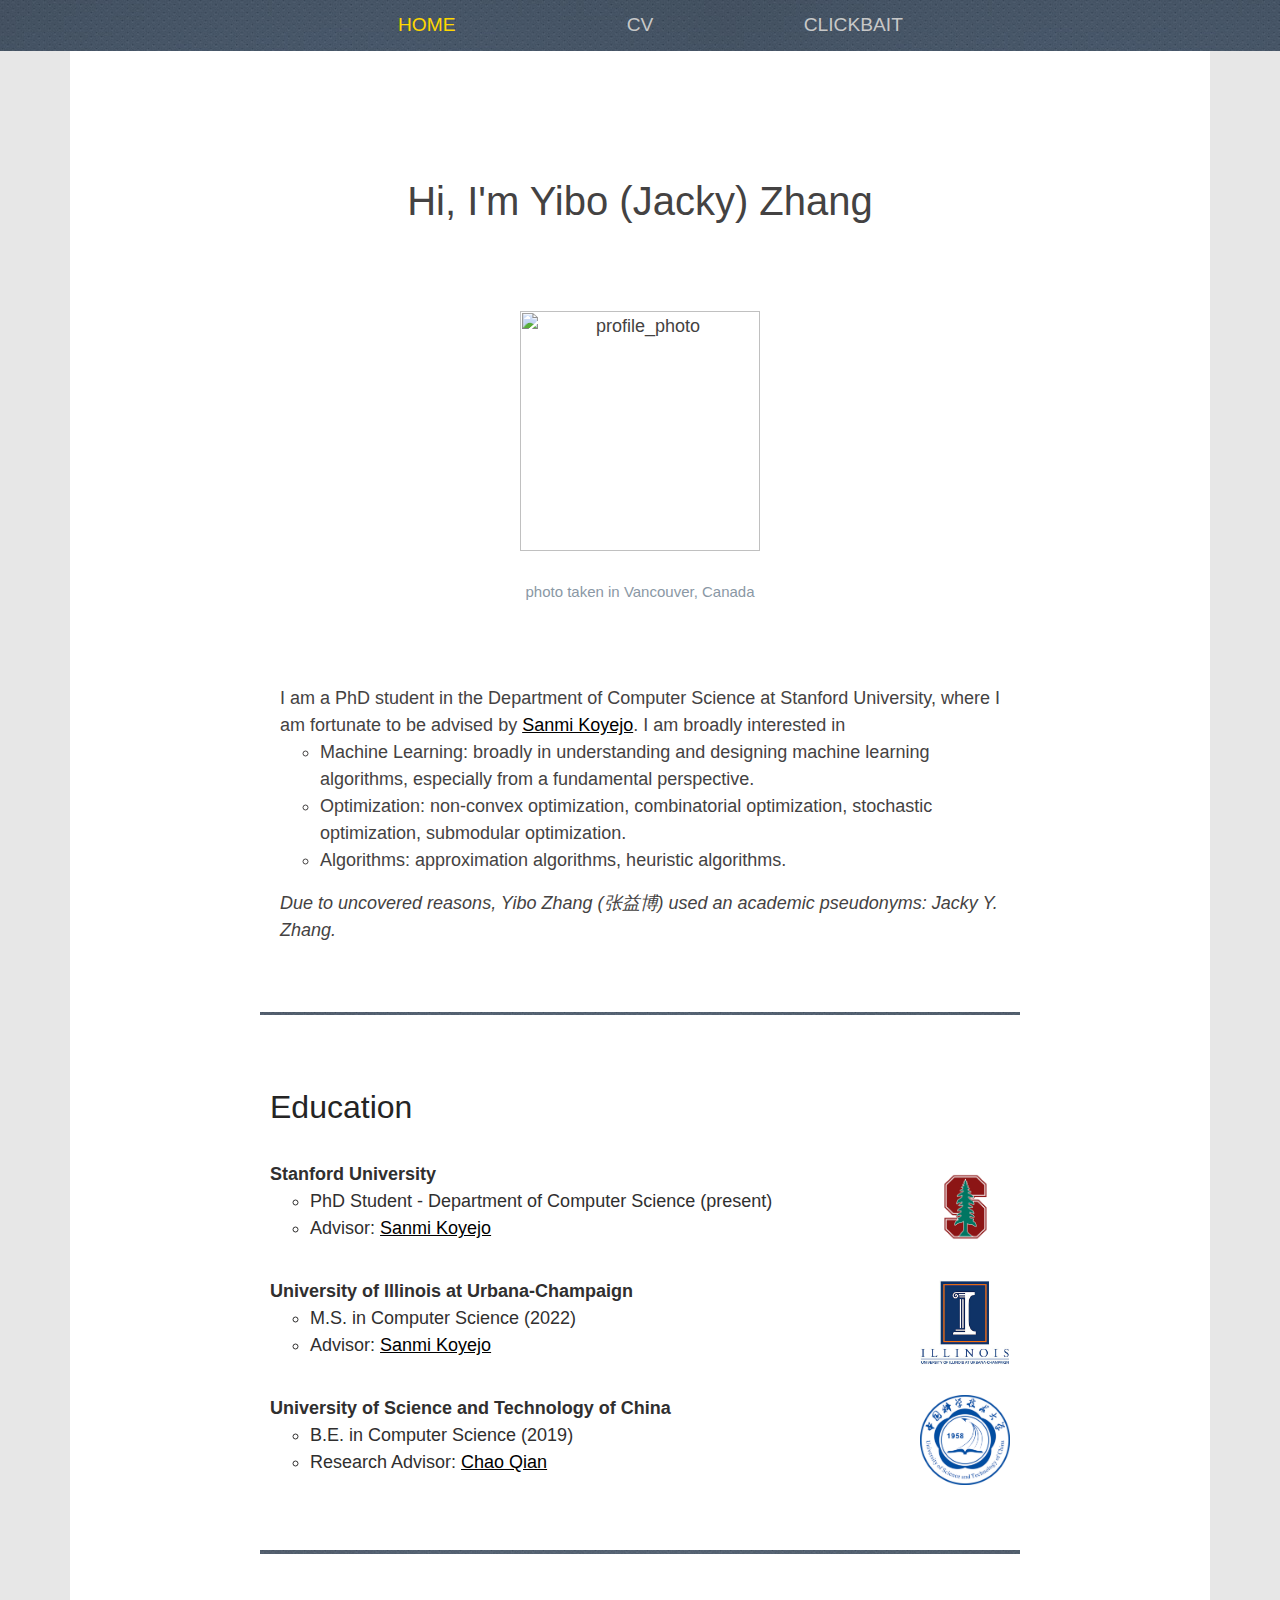
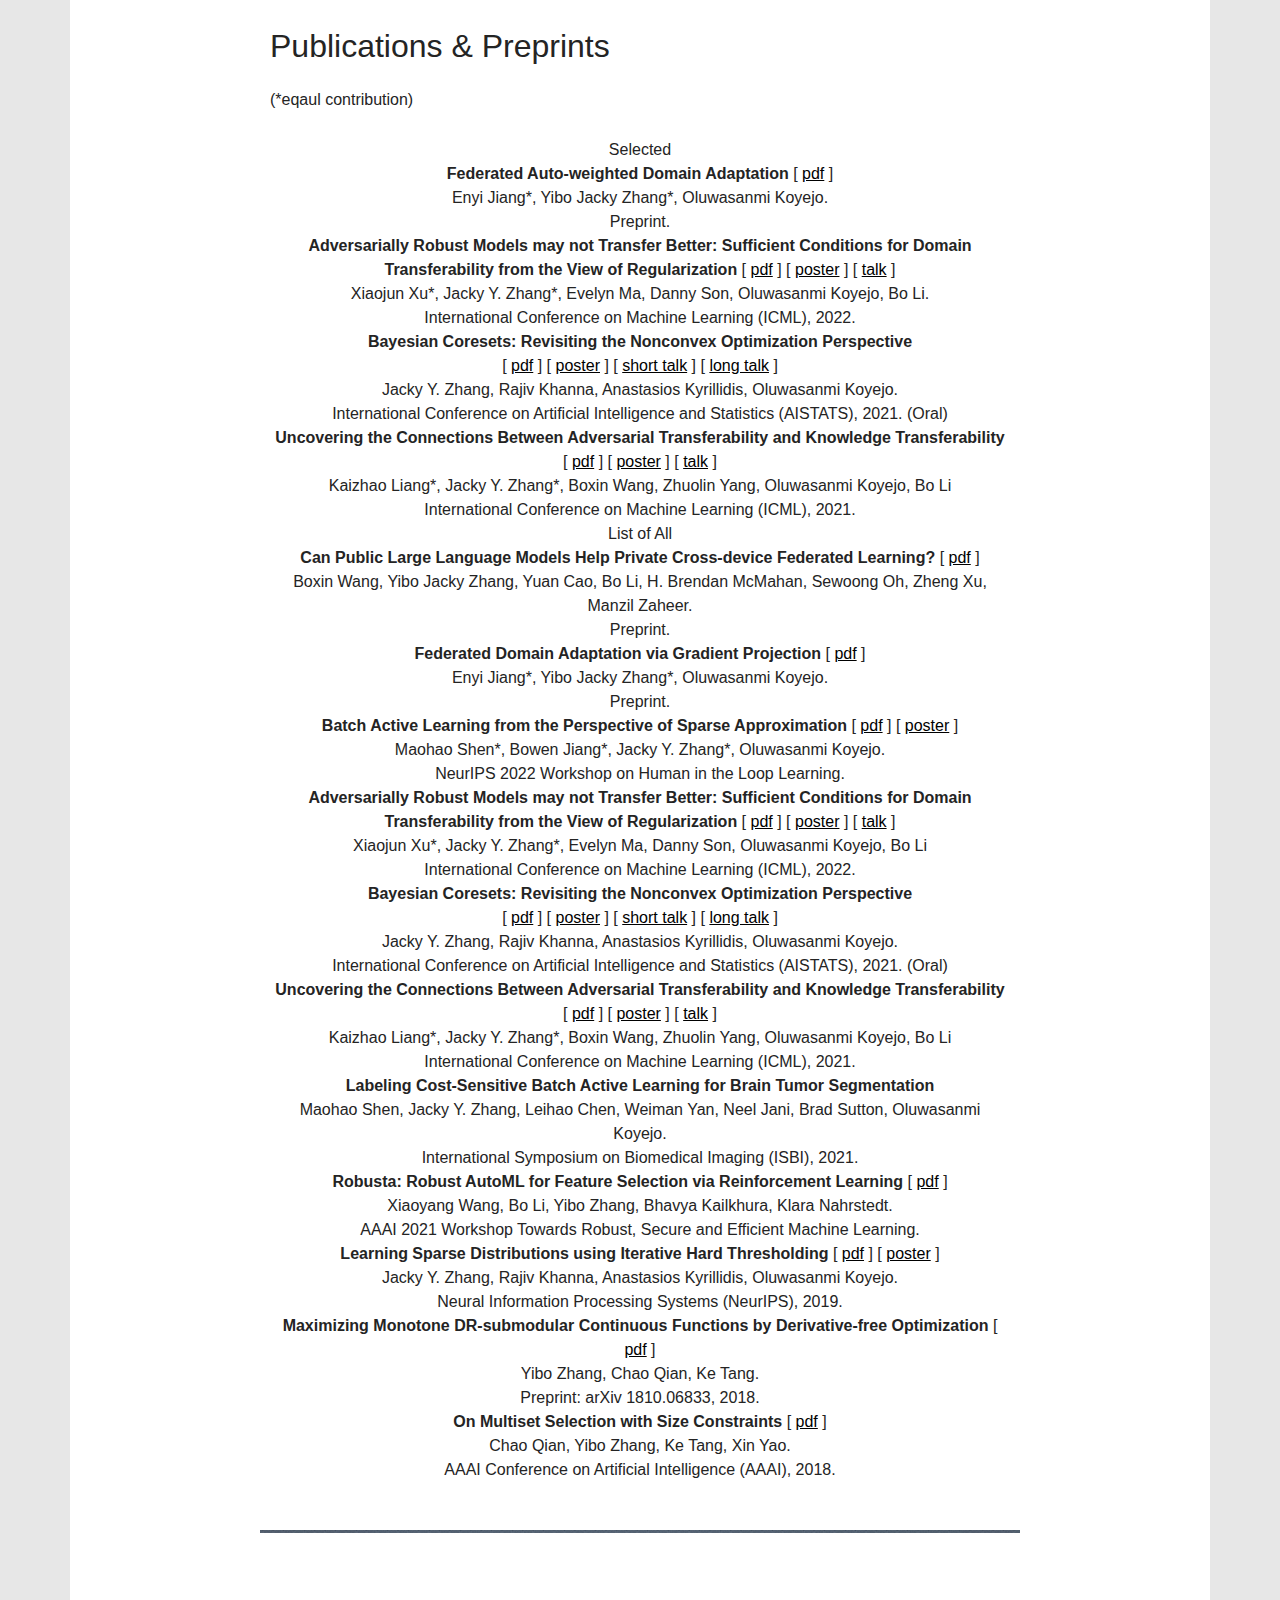
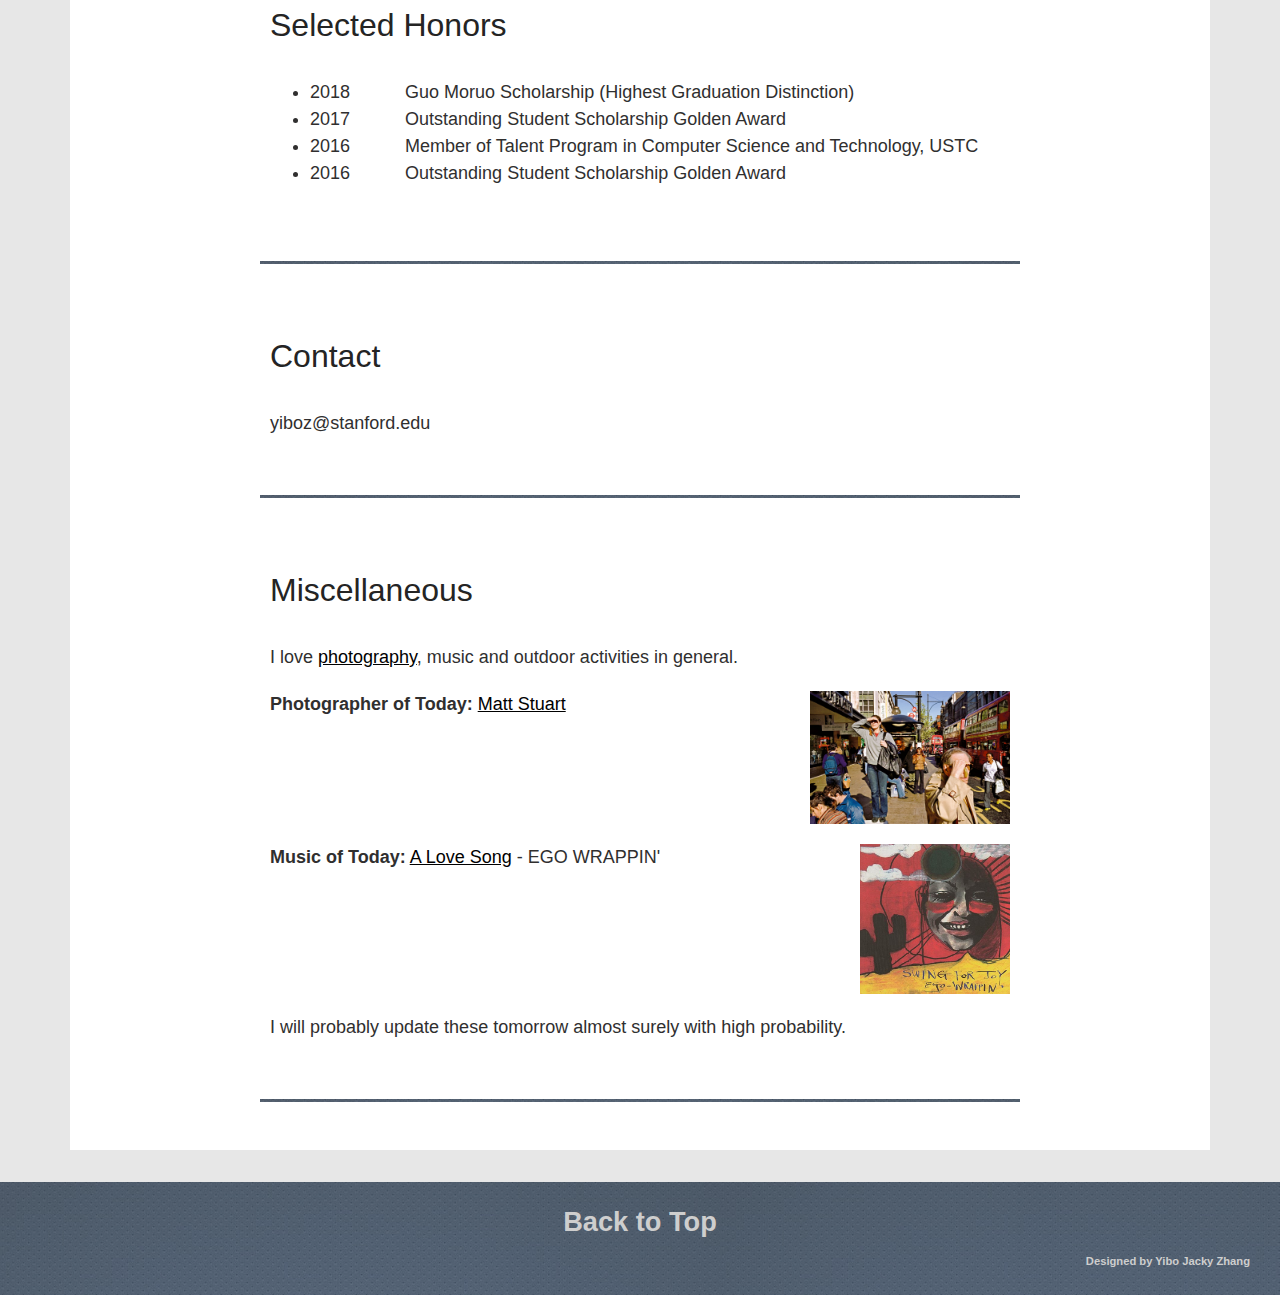
==== commit 1bdf0198: "Update index.html" ====
--- a/index.html
+++ b/index.html
@@ -158,8 +158,8 @@
 
             <span class="col-md-2 col-1"></span>
             <span class="col-md-8 col-10" id="paperlist">
-                <b>Federated Domain Adaptation via Gradient Projection </b>
-                [ <a href="https://arxiv.org/abs/2302.05049" title="Federated Domain Adaptation via Gradient Projection" class="paper_href">pdf</a> ]
+                <b>Federated Auto-weighted Domain Adaptation </b>
+                [ <a href="https://arxiv.org/abs/2302.05049" title="Federated Auto-weighted Domain Adaptation" class="paper_href">pdf</a> ]
                 <br>
                 Enyi Jiang*, Yibo Jacky Zhang*, Oluwasanmi Koyejo.  <br>
                 Preprint.
@@ -208,6 +208,16 @@
             <span class="col-md-2 col-1"></span>
             <span class="col-md-8 col-10" id="firstsmallheading">
                 List of All
+            </span>
+            <span class="col-md-2 col-1"></span>
+
+            <span class="col-md-2 col-1"></span>
+            <span class="col-md-8 col-10" id="paperlist">
+                <b>Can Public Large Language Models Help Private Cross-device Federated Learning? </b>
+                [ <a href="https://arxiv.org/abs/2305.12132" title="Can Public Large Language Models Help Private Cross-device Federated Learning?" class="paper_href">pdf</a> ]
+                <br>
+                Boxin Wang, Yibo Jacky Zhang, Yuan Cao, Bo Li, H. Brendan McMahan, Sewoong Oh, Zheng Xu, Manzil Zaheer.  <br>
+                Preprint.
             </span>
             <span class="col-md-2 col-1"></span>
 
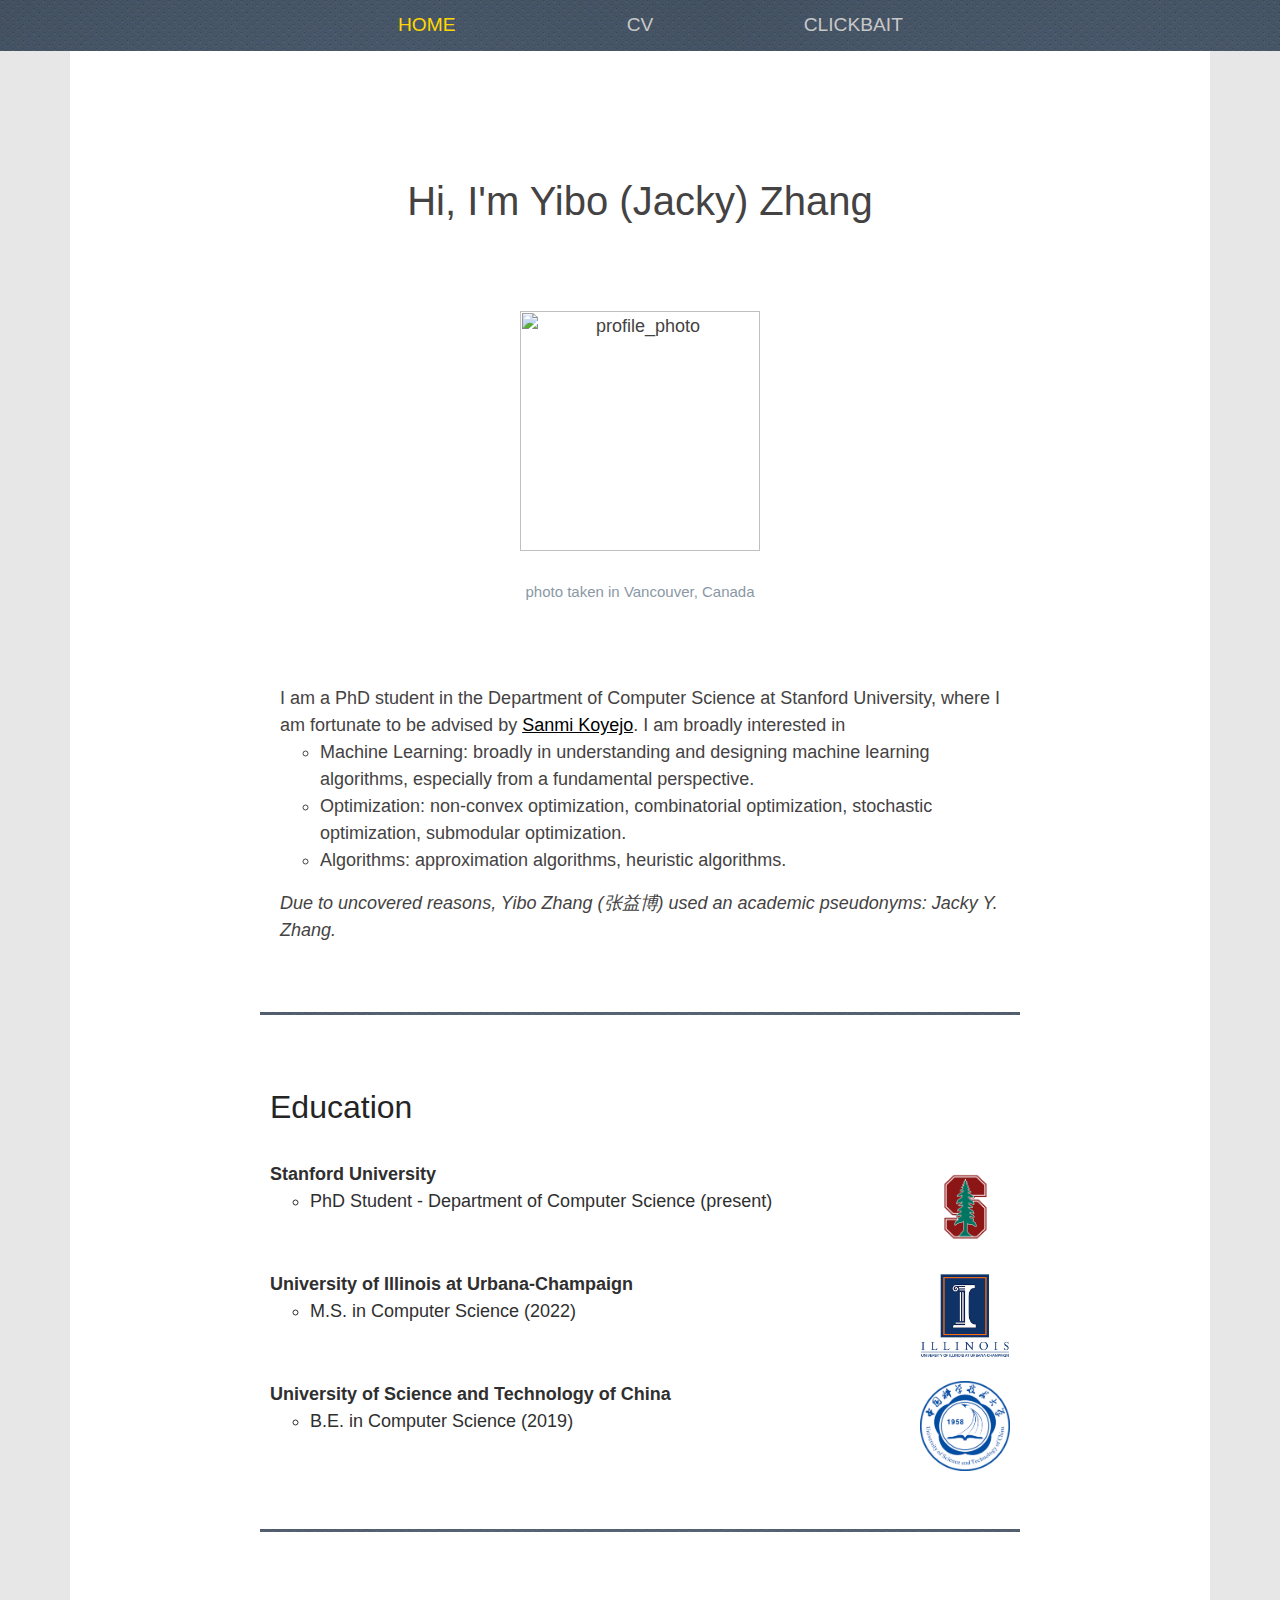
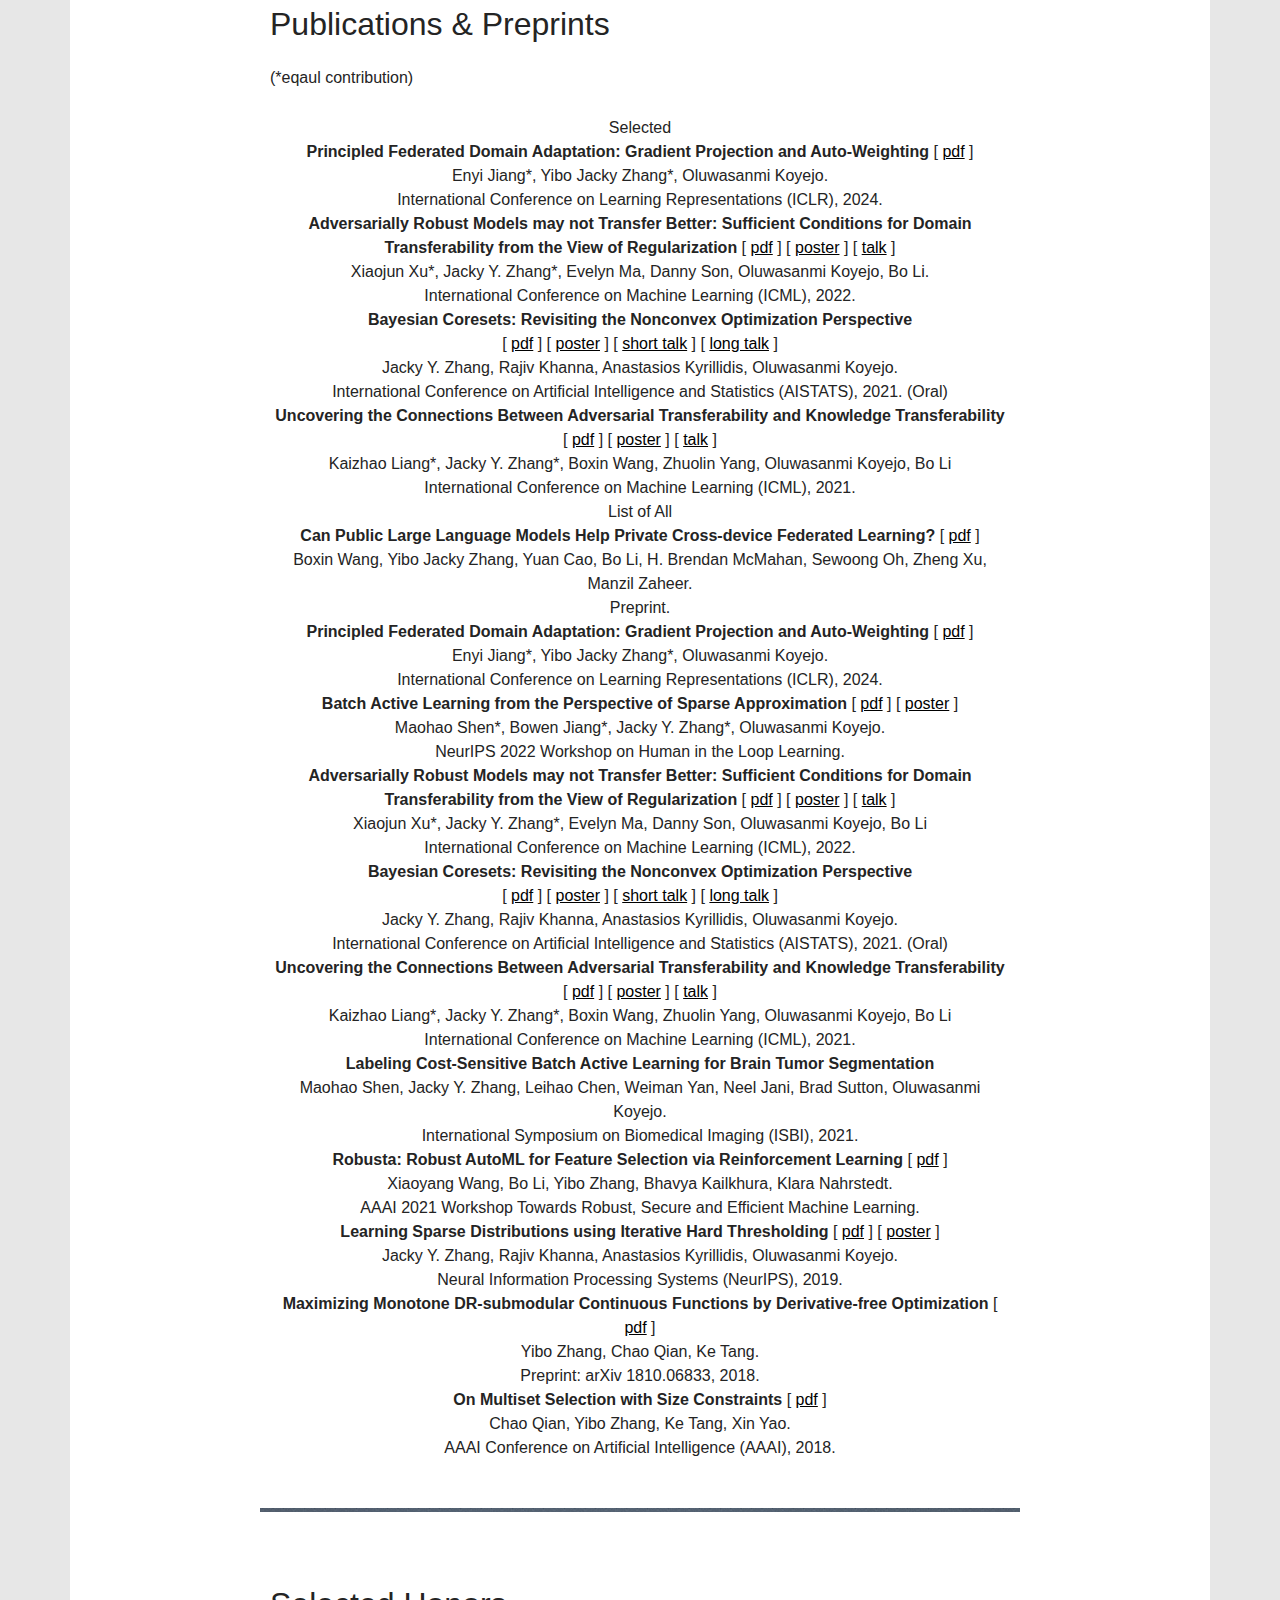
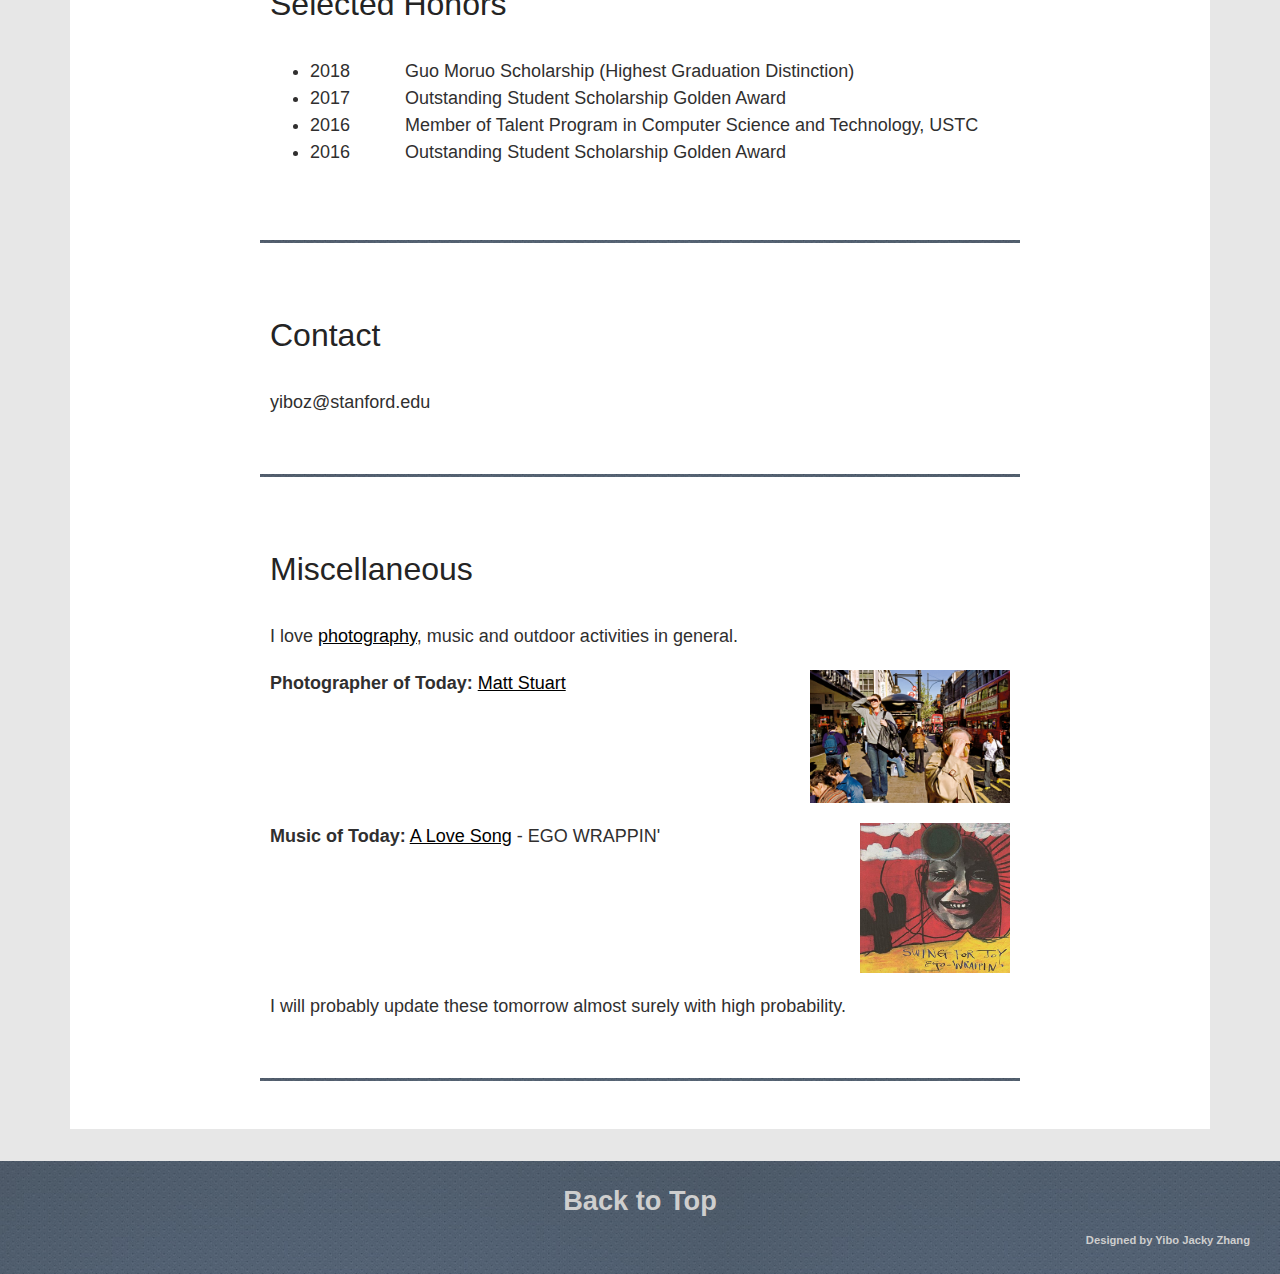
==== commit 77ccaf4c: "update" ====
--- a/index.html
+++ b/index.html
@@ -91,7 +91,6 @@
                 <b>Stanford University</b><image src="./stanford_logo.png" title="stanford" width=90px style="float:right"></image>
                 <ul style="list-style-type:circle">
                     <li>PhD Student - Department of Computer Science (present)</li>
-                    <li>Advisor: <a href="http://sanmi.cs.illinois.edu/index.html" title="Sanmi Koyejo" class="paper_href">Sanmi Koyejo</a></li>
                 </ul>
         </span>
         <span class="col-md-2 col-1"></span>
@@ -101,7 +100,6 @@
                 <b>University of Illinois at Urbana-Champaign</b><image src="./uiuc_logo.png" title="uiuc" width=90px style="float:right"></image>
                 <ul style="list-style-type:circle">
                     <li>M.S. in Computer Science (2022)</li>
-                    <li>Advisor: <a href="http://sanmi.cs.illinois.edu/index.html" title="Sanmi Koyejo" class="paper_href">Sanmi Koyejo</a></li>
                 </ul>
         </span>
         <span class="col-md-2 col-1"></span>
@@ -121,7 +119,6 @@
                 <b>University of Science and Technology of China </b> <image src="./ustc_logo.gif" title="ustc" width=90px style="float:right"></image> 
                 <ul style="list-style-type:circle">
                     <li>B.E. in Computer Science (2019)</li>
-                    <li>Research Advisor: <a href="http://www.lamda.nju.edu.cn/qianc/" title="Chao Qian" class="paper_href">Chao Qian</a></li>
                 </ul>
         </span>
         <span class="col-md-2 col-1"></span>
@@ -158,11 +155,11 @@
 
             <span class="col-md-2 col-1"></span>
             <span class="col-md-8 col-10" id="paperlist">
-                <b>Federated Auto-weighted Domain Adaptation </b>
-                [ <a href="https://arxiv.org/abs/2302.05049" title="Federated Auto-weighted Domain Adaptation" class="paper_href">pdf</a> ]
+                <b>Principled Federated Domain Adaptation: Gradient Projection and Auto-Weighting </b>
+                [ <a href="https://openreview.net/forum?id=6J3ehSUrMU" title="Principled Federated Domain Adaptation: Gradient Projection and Auto-Weighting" class="paper_href">pdf</a> ]
                 <br>
                 Enyi Jiang*, Yibo Jacky Zhang*, Oluwasanmi Koyejo.  <br>
-                Preprint.
+                International Conference on Learning Representations (ICLR), 2024.
             </span>
             <span class="col-md-2 col-1"></span>
 
@@ -223,11 +220,11 @@
 
             <span class="col-md-2 col-1"></span>
             <span class="col-md-8 col-10" id="paperlist">
-                <b>Federated Domain Adaptation via Gradient Projection </b>
-                [ <a href="https://arxiv.org/abs/2302.05049" title="Federated Domain Adaptation via Gradient Projection" class="paper_href">pdf</a> ]
+                <b>Principled Federated Domain Adaptation: Gradient Projection and Auto-Weighting </b>
+                [ <a href="https://openreview.net/forum?id=6J3ehSUrMU" title="Principled Federated Domain Adaptation: Gradient Projection and Auto-Weighting" class="paper_href">pdf</a> ]
                 <br>
                 Enyi Jiang*, Yibo Jacky Zhang*, Oluwasanmi Koyejo.  <br>
-                Preprint.
+                International Conference on Learning Representations (ICLR), 2024.
             </span>
             <span class="col-md-2 col-1"></span>
 
